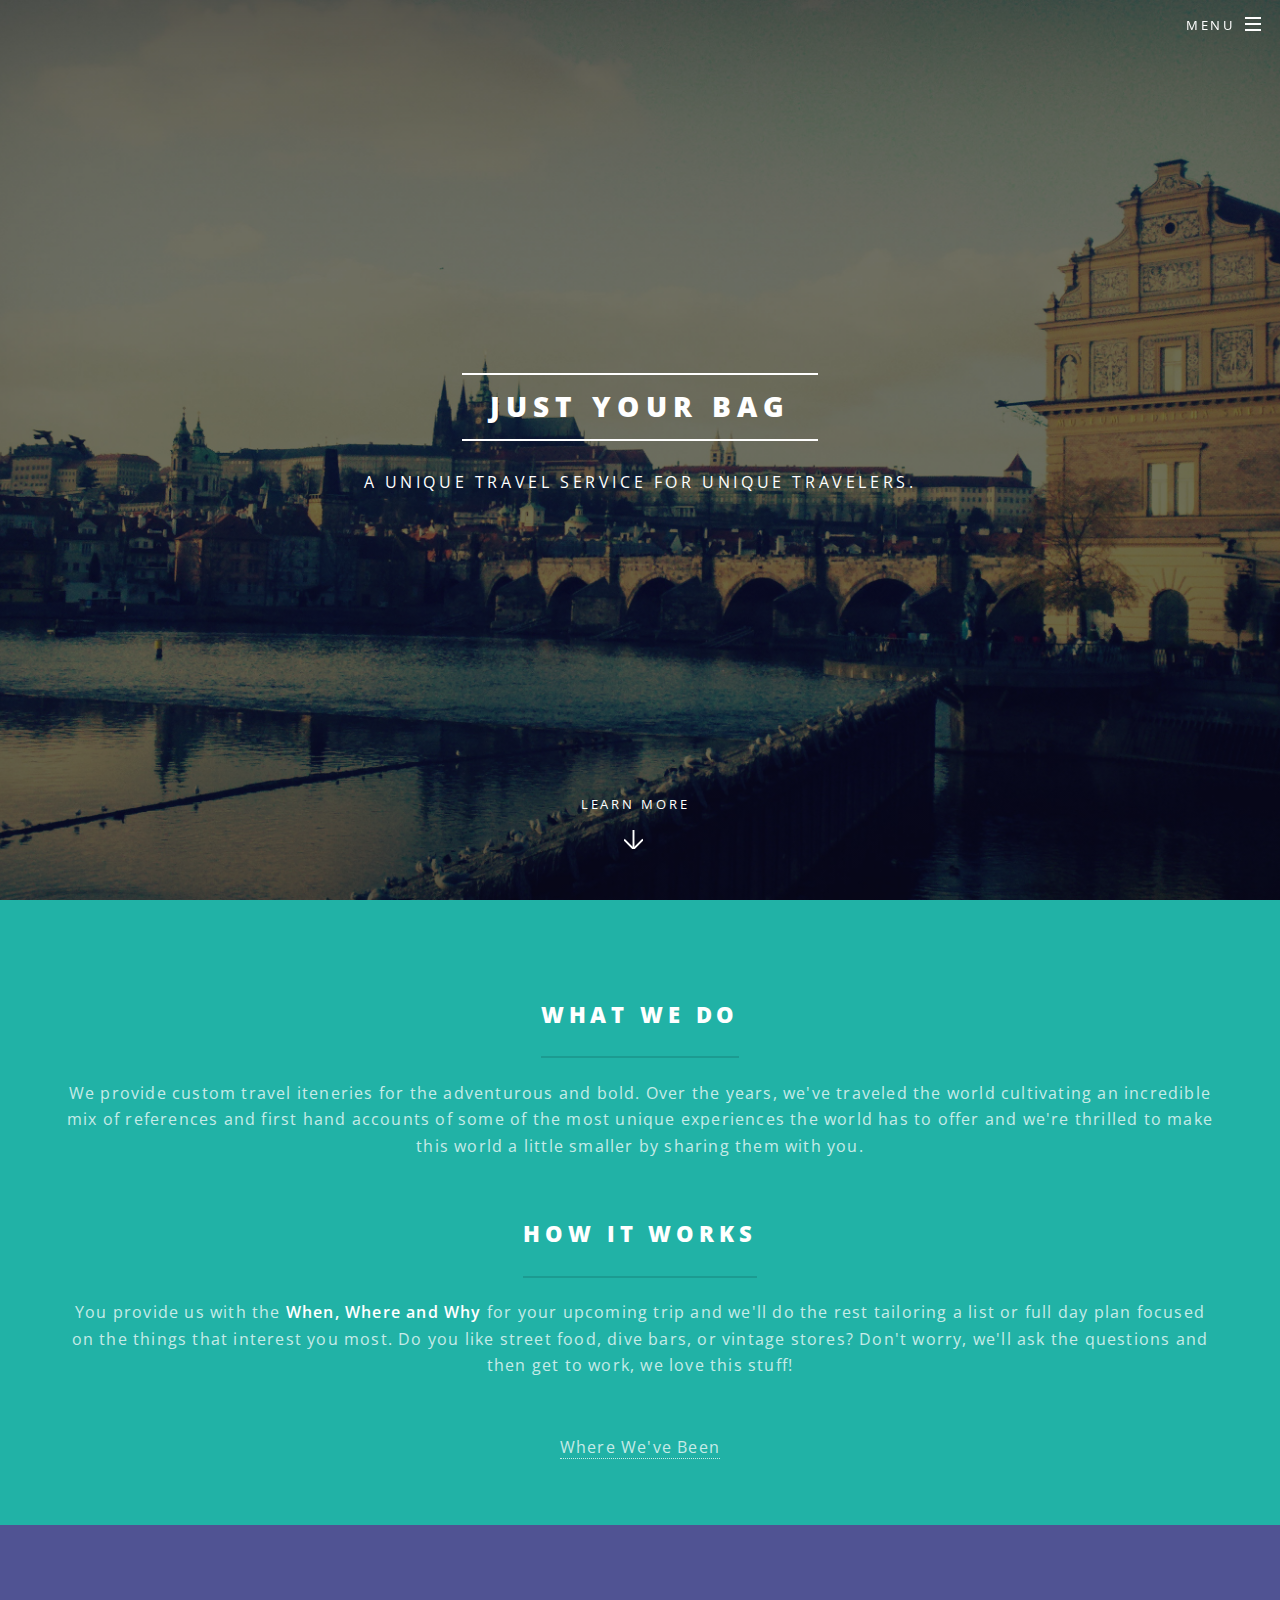
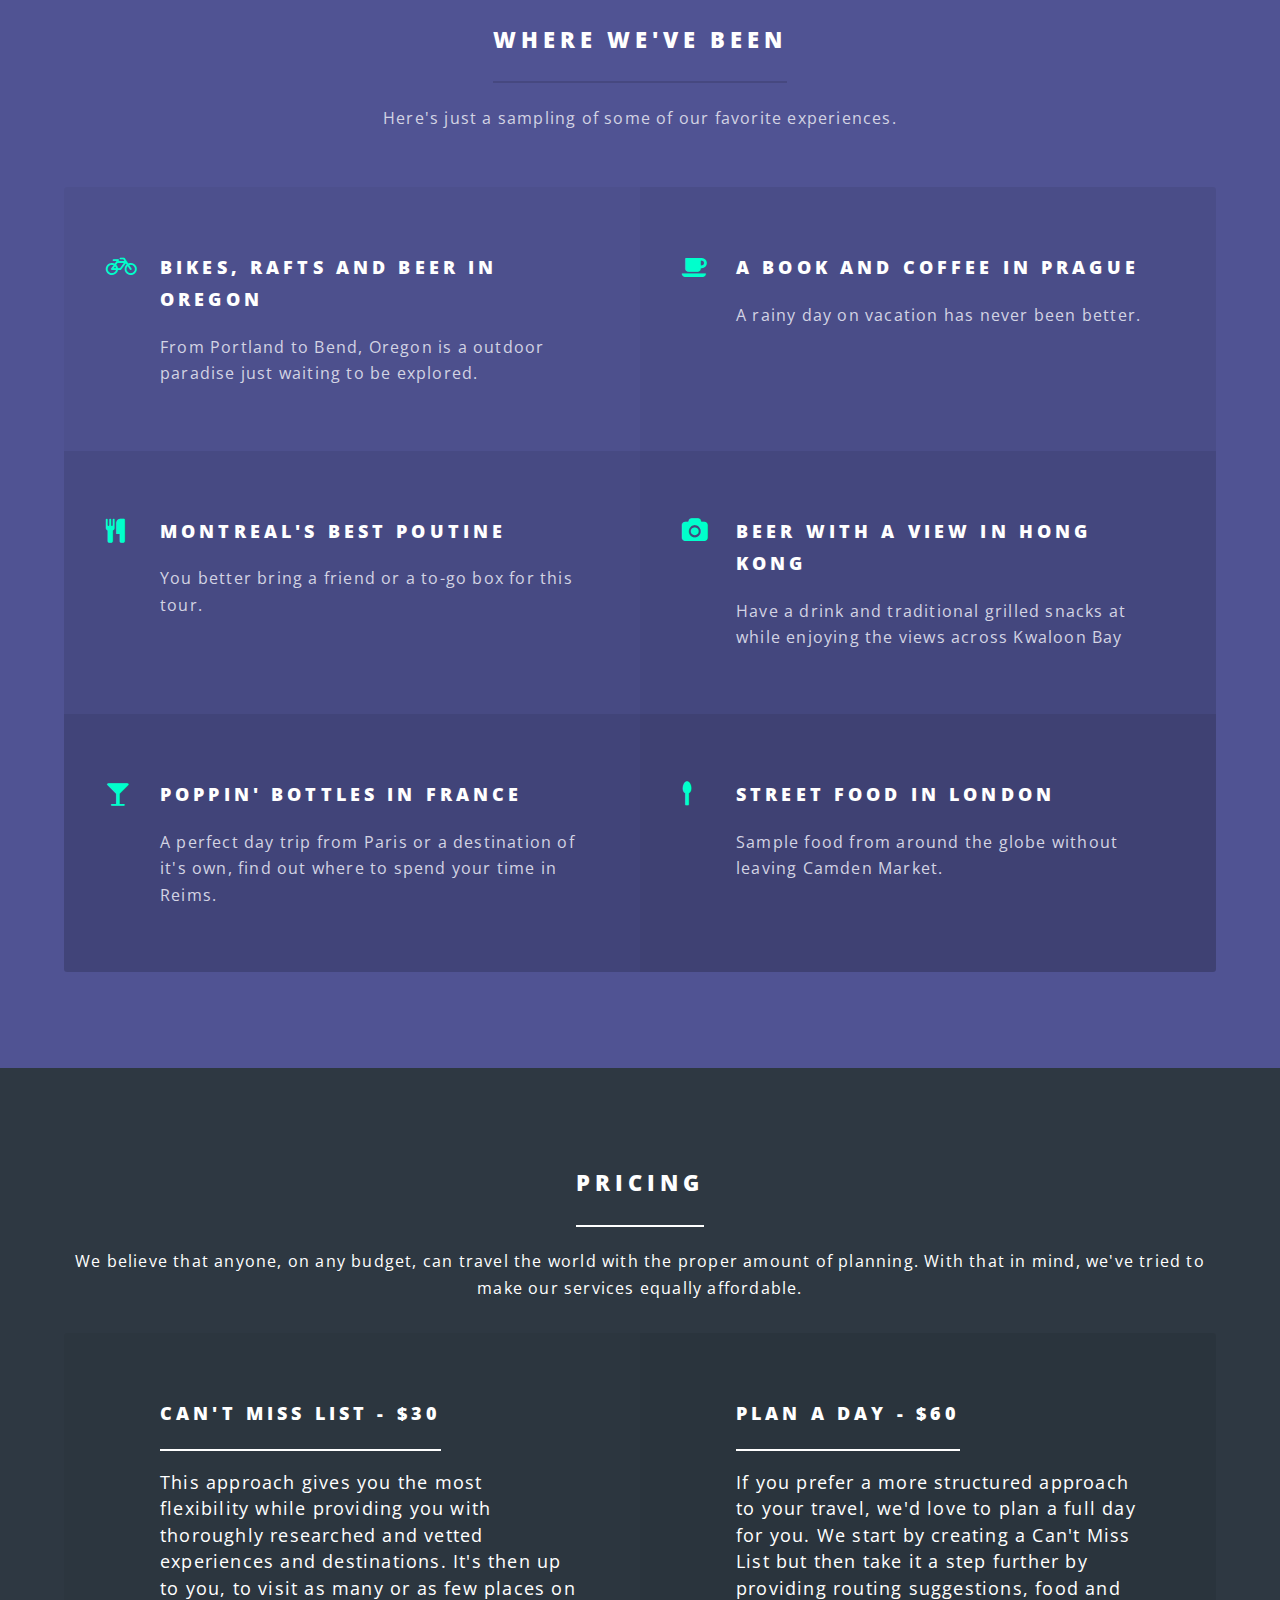
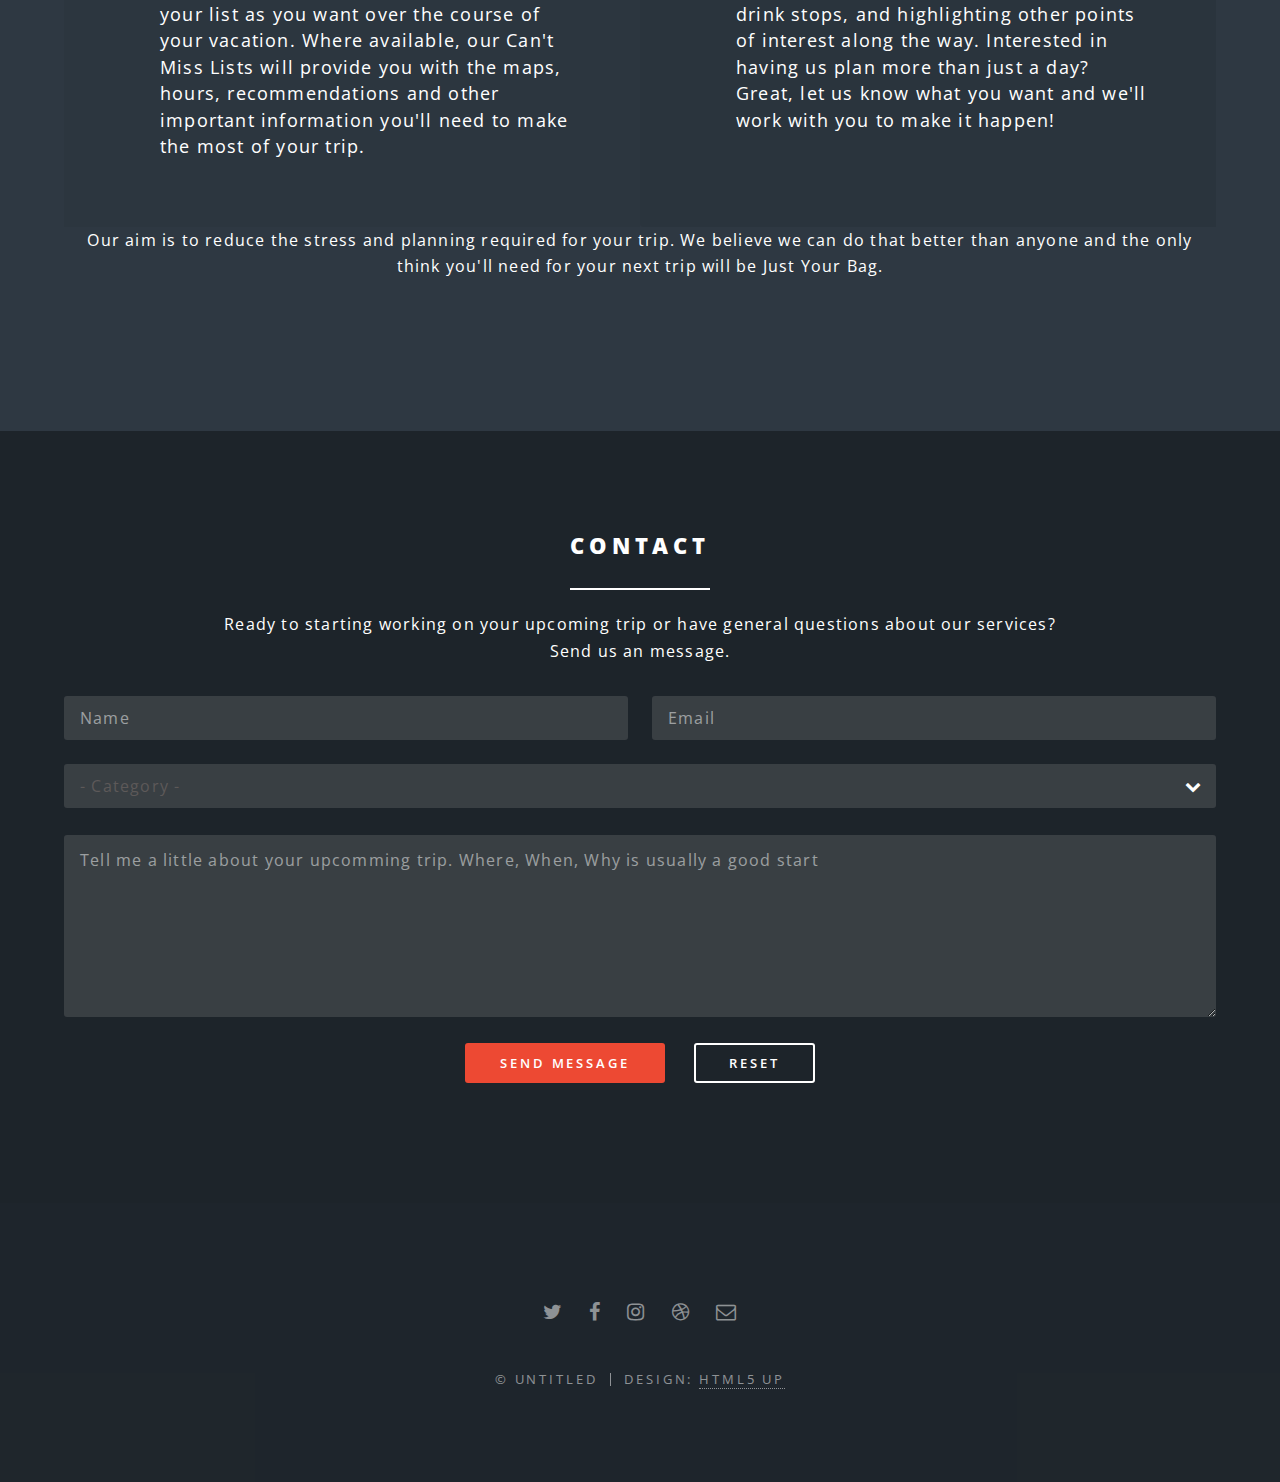
==== index.html @ 2dc112ca "eod commit unworking forms" ====
<!DOCTYPE HTML>
<!--
	Spectral by HTML5 UP
	html5up.net | @ajlkn
	Free for personal and commercial use under the CCA 3.0 license (html5up.net/license)
-->
<html>
	<head>
		<title>Just Your Bag</title>
		<meta charset="utf-8" />
		<meta name="viewport" content="width=device-width, initial-scale=1" />
		<!--[if lte IE 8]><script src="assets/js/ie/html5shiv.js"></script><![endif]-->
		<link rel="stylesheet" href="assets/css/main.css" />
		<!--[if lte IE 8]><link rel="stylesheet" href="assets/css/ie8.css" /><![endif]-->
		<!--[if lte IE 9]><link rel="stylesheet" href="assets/css/ie9.css" /><![endif]-->
	</head>
	<body class="landing">

		<!-- Page Wrapper -->
			<div id="page-wrapper">

				<!-- Header -->
					<header id="header" class="alt">
						<h1><a href="index.html">Just Your Bag</a></h1>
						<nav id="nav">
							<ul>
								<li class="special">
									<a href="#menu" class="menuToggle"><span>Menu</span></a>
									<div id="menu">
										<ul>
											<li><a href="index.html">Home</a></li>
											<li><a href="#one">What We Do</a></li>
											<li><a href="#two">Where We've Been</a></li>
											<li><a href="#contact">Contact</a></li>
											<li><a href="#faqs">Questions</a></li>

										</ul>
									</div>
								</li>
							</ul>
						</nav>
					</header>

				<!-- Banner -->
					<section id="banner">
						<div class="inner">
							<h2>Just Your Bag</h2>
							<p>A unique travel service for unique travelers.</p>
													
						</div>
						<a href="#one" class="more scrolly">Learn More</a>
					</section>

				<!-- One -->
					<section id="one" class="wrapper style1 special">
						<div class="inner">
							<header class="major">
								<h2>What We Do</h2>
								<p>We provide custom travel iteneries for the adventurous and bold. Over the years, we've traveled the world cultivating an incredible mix of references and first hand accounts of some of the most unique experiences the world has to offer and we're thrilled to make this world a little smaller by sharing them with you.</p>

							</header>
							<!-- <ul class="icons major">
								<li><span class="icon fa-compass major style1"><span class="label"></li>
								<li><span class="icon fa-map-o major style2"><span class="label"></li>
								<li><span class="icon fa-binoculars major style3"><span class="label"></li>
							</ul> -->
							<header class="major">
								<h2>How it Works</h2>
								<p>You provide us with the <b>When, Where and Why</b> for your upcoming trip and we'll do the rest tailoring a list or full day plan focused on the things that interest you most. Do you like street food, dive bars, or vintage stores? Don't worry, we'll ask the questions and then get to work, we love this stuff!
								</p>		
							</header>
						</div>
						<a href="#two" class="more scrolly">Where We've Been</a>
					</section>

				<!-- two -->
					<section id="two" class="wrapper style3 special">
						<div class="inner">
							<header class="major">
								<h2>Where We've Been</h2>
								<p>Here's just a sampling of some of our favorite experiences.</p>
							</header>
							<ul class="features">
								
								<li class="icon fa-bicycle">
									<h3>Bikes, Rafts and Beer in Oregon </h3>
									<p>From Portland to Bend, Oregon is a outdoor paradise just waiting to be explored. </p>
								</li>
								<li class="icon fa-coffee">
									<h3>A Book and Coffee in Prague</h3>
									<p>A rainy day on vacation has never been better. </p>
								</li>
								<li class="icon fa-cutlery">
									<h3>Montreal's Best Poutine</h3>
									<p>You better bring a friend or a to-go box for this tour.</p>
								</li>
								<li class="icon fa-camera">
									<h3>Beer with a View in Hong Kong</h3>
									<p>Have a drink and traditional grilled snacks at while enjoying the views across Kwaloon Bay  </p>
								</li>
								<li class="icon fa-glass">
									<h3>Poppin' Bottles in France</h3>
									<p>A perfect day trip from Paris or a destination of it's own, find out where to spend your time in Reims.</p>
								</li>
								<li class="icon fa-spoon">
									<h3>Street Food in London</h3>
									<p>Sample food from around the globe without leaving Camden Market.</p>
								</li>
								
								
							</ul>
						</div>
					</section>

				<!-- Three -->
					<section id="two" class="wrapper style4 special pricing">
						<div class="inner">
							<header class="major">
								<h2>Pricing</h2>
								<p>We believe that anyone, on any budget, can travel the world with the proper amount of planning. With that in mind, we've tried to make our services equally affordable.</p>

								<ul class="features">
								
								<li>
									<h3>Can't Miss List - $30 </h3>
									<p>This approach gives you the most flexibility while providing you with thoroughly researched and vetted experiences and destinations. It's then up to you, to visit as many or as few places on your list as you want over the course of your vacation. Where available, our Can't Miss Lists will provide you with the maps, hours, recommendations and other important information you'll need to make the most of your trip.</p>
								</li>
								<li>
									<h3>Plan a Day - $60 </h3>
									<p>If you prefer a more structured approach to your travel, we'd love to plan a full day for you. We start by creating a Can't Miss List but then take it a step further by providing routing suggestions, food and drink stops, and highlighting other points of interest along the way. Interested in having us plan more than just a day? Great, let us know what you want and we'll work with you to make it happen! </p>
								</li>

								<p>Our aim is to reduce the stress and planning required for your trip. We believe we can do that better than anyone and the only think you'll need for your next trip will be Just Your Bag. </p>

						</div>
					</section>

					<section id="contact" class="wrapper special">
						<div class="inner">
							<header class="major">
									<h2>Contact</h2>
									<p>Ready to starting working on your upcoming trip or have general questions about our services? 
										<br>
									Send us an message. </p>
									<form method="post" action="#">
										<div class="row uniform">
											<div class="6u 12u$(xsmall)">
												<input type="text" name="demo-name" id="demo-name" value="" placeholder="Name" required/>
											</div>
											<div class="6u$ 12u$(xsmall)">
												<input type="email" name="demo-email" id="demo-email" value="" placeholder="Email" required />
											</div>
											<div class="12u$">
												<div id="categories" class="select-wrapper">
													<select name="category" id="category" required>
														<option value="">- Category -</option>
														<option value="1">Can't Miss List</option>
														<option value="1">Full Day Plan</option>
														<option value="1">General Question</option>
														<option value="1">Other (please clarify in your message)</option>
													</select>
												</div>
											</div>
																					
											</div>
											<br>
											<div class="12u$">
												<textarea name="demo-message" id="demo-message" placeholder="Tell me a little about your upcomming trip. Where, When, Why is usually a good start" rows="6" required></textarea>
											</div>
											<br>
											<div class="12u$">
												<ul class="actions">
													<li><input type="submit" value="Send Message" class="special" /></li>
													<li><input type="reset" value="Reset" /></li>
												</ul>
											</div>
										</div>
									</form>
								</header>
							</div>	
					</section>				
					<footer id="footer">
						</div>
						<ul class="icons">
							<li><a href="#" class="icon fa-twitter"><span class="label">Twitter</span></a></li>
							<li><a href="#" class="icon fa-facebook"><span class="label">Facebook</span></a></li>
							<li><a href="#" class="icon fa-instagram"><span class="label">Instagram</span></a></li>
							<li><a href="#" class="icon fa-dribbble"><span class="label">Dribbble</span></a></li>
							<li><a href="#" class="icon fa-envelope-o"><span class="label">Email</span></a></li>
						</ul>
						<ul class="copyright">
							<li>&copy; Untitled</li><li>Design: <a href="http://html5up.net">HTML5 UP</a></li>
						</ul>
					</footer>

			</div>

		<!-- Scripts -->
			<script src="assets/js/jquery.min.js"></script>
			<script src="assets/js/jquery.scrollex.min.js"></script>
			<script src="assets/js/jquery.scrolly.min.js"></script>
			<script src="assets/js/skel.min.js"></script>
			<script src="assets/js/util.js"></script>
			<!--[if lte IE 8]><script src="assets/js/ie/respond.min.js"></script><![endif]-->
			<script src="assets/js/main.js"></script>

	</body>
</html>
---- assets/css/main.css ----
@import url(font-awesome.min.css);
@import url("http://fonts.googleapis.com/css?family=Open+Sans:400,400italic,600,600italic,800,800italic");

/*
	Spectral by HTML5 UP
	html5up.net | @ajlkn
	Free for personal and commercial use under the CCA 3.0 license (html5up.net/license)
*/

/* Reset */

	html, body, div, span, applet, object, iframe, h1, h2, h3, h4, h5, h6, p, blockquote, pre, a, abbr, acronym, address, big, cite, code, del, dfn, em, img, ins, kbd, q, s, samp, small, strike, strong, sub, sup, tt, var, b, u, i, center, dl, dt, dd, ol, ul, li, fieldset, form, label, legend, table, caption, tbody, tfoot, thead, tr, th, td, article, aside, canvas, details, embed, figure, figcaption, footer, header, hgroup, menu, nav, output, ruby, section, summary, time, mark, audio, video {
		margin: 0;
		padding: 0;
		border: 0;
		font-size: 100%;
		font: inherit;
		vertical-align: baseline;
	}

	article, aside, details, figcaption, figure, footer, header, hgroup, menu, nav, section {
		display: block;
	}

	body {
		line-height: 1;
	}

	ol, ul {
		list-style: none;
	}

	blockquote, q {
		quotes: none;
	}

	blockquote:before, blockquote:after, q:before, q:after {
		content: '';
		content: none;
	}

	table {
		border-collapse: collapse;
		border-spacing: 0;
	}

	body {
		-webkit-text-size-adjust: none;
	}

/* Box Model */

	*, *:before, *:after {
		-moz-box-sizing: border-box;
		-webkit-box-sizing: border-box;
		box-sizing: border-box;
	}

/* Grid */

	.row {
		border-bottom: solid 1px transparent;
		-moz-box-sizing: border-box;
		-webkit-box-sizing: border-box;
		box-sizing: border-box;
	}

	.row > * {
		float: left;
		-moz-box-sizing: border-box;
		-webkit-box-sizing: border-box;
		box-sizing: border-box;
	}

	.row:after, .row:before {
		content: '';
		display: block;
		clear: both;
		height: 0;
	}

	.row.uniform > * > :first-child {
		margin-top: 0;
	}

	.row.uniform > * > :last-child {
		margin-bottom: 0;
	}

	.row.\30 \25 > * {
		padding: 0 0 0 0em;
	}

	.row.\30 \25 {
		margin: 0 0 -1px 0em;
	}

	.row.uniform.\30 \25 > * {
		padding: 0em 0 0 0em;
	}

	.row.uniform.\30 \25 {
		margin: 0em 0 -1px 0em;
	}

	.row > * {
		padding: 0 0 0 1.5em;
	}

	.row {
		margin: 0 0 -1px -1.5em;
	}

	.row.uniform > * {
		padding: 1.5em 0 0 1.5em;
	}

	.row.uniform {
		margin: -1.5em 0 -1px -1.5em;
	}

	.row.\32 00\25 > * {
		padding: 0 0 0 3em;
	}

	.row.\32 00\25 {
		margin: 0 0 -1px -3em;
	}

	.row.uniform.\32 00\25 > * {
		padding: 3em 0 0 3em;
	}

	.row.uniform.\32 00\25 {
		margin: -3em 0 -1px -3em;
	}

	.row.\31 50\25 > * {
		padding: 0 0 0 2.25em;
	}

	.row.\31 50\25 {
		margin: 0 0 -1px -2.25em;
	}

	.row.uniform.\31 50\25 > * {
		padding: 2.25em 0 0 2.25em;
	}

	.row.uniform.\31 50\25 {
		margin: -2.25em 0 -1px -2.25em;
	}

	.row.\35 0\25 > * {
		padding: 0 0 0 0.75em;
	}

	.row.\35 0\25 {
		margin: 0 0 -1px -0.75em;
	}

	.row.uniform.\35 0\25 > * {
		padding: 0.75em 0 0 0.75em;
	}

	.row.uniform.\35 0\25 {
		margin: -0.75em 0 -1px -0.75em;
	}

	.row.\32 5\25 > * {
		padding: 0 0 0 0.375em;
	}

	.row.\32 5\25 {
		margin: 0 0 -1px -0.375em;
	}

	.row.uniform.\32 5\25 > * {
		padding: 0.375em 0 0 0.375em;
	}

	.row.uniform.\32 5\25 {
		margin: -0.375em 0 -1px -0.375em;
	}

	.\31 2u, .\31 2u\24 {
		width: 100%;
		clear: none;
		margin-left: 0;
	}

	.\31 1u, .\31 1u\24 {
		width: 91.6666666667%;
		clear: none;
		margin-left: 0;
	}

	.\31 0u, .\31 0u\24 {
		width: 83.3333333333%;
		clear: none;
		margin-left: 0;
	}

	.\39 u, .\39 u\24 {
		width: 75%;
		clear: none;
		margin-left: 0;
	}

	.\38 u, .\38 u\24 {
		width: 66.6666666667%;
		clear: none;
		margin-left: 0;
	}

	.\37 u, .\37 u\24 {
		width: 58.3333333333%;
		clear: none;
		margin-left: 0;
	}

	.\36 u, .\36 u\24 {
		width: 50%;
		clear: none;
		margin-left: 0;
	}

	.\35 u, .\35 u\24 {
		width: 41.6666666667%;
		clear: none;
		margin-left: 0;
	}

	.\34 u, .\34 u\24 {
		width: 33.3333333333%;
		clear: none;
		margin-left: 0;
	}

	.\33 u, .\33 u\24 {
		width: 25%;
		clear: none;
		margin-left: 0;
	}

	.\32 u, .\32 u\24 {
		width: 16.6666666667%;
		clear: none;
		margin-left: 0;
	}

	.\31 u, .\31 u\24 {
		width: 8.3333333333%;
		clear: none;
		margin-left: 0;
	}

	.\31 2u\24 + *,
	.\31 1u\24 + *,
	.\31 0u\24 + *,
	.\39 u\24 + *,
	.\38 u\24 + *,
	.\37 u\24 + *,
	.\36 u\24 + *,
	.\35 u\24 + *,
	.\34 u\24 + *,
	.\33 u\24 + *,
	.\32 u\24 + *,
	.\31 u\24 + * {
		clear: left;
	}

	.\-11u {
		margin-left: 91.66667%;
	}

	.\-10u {
		margin-left: 83.33333%;
	}

	.\-9u {
		margin-left: 75%;
	}

	.\-8u {
		margin-left: 66.66667%;
	}

	.\-7u {
		margin-left: 58.33333%;
	}

	.\-6u {
		margin-left: 50%;
	}

	.\-5u {
		margin-left: 41.66667%;
	}

	.\-4u {
		margin-left: 33.33333%;
	}

	.\-3u {
		margin-left: 25%;
	}

	.\-2u {
		margin-left: 16.66667%;
	}

	.\-1u {
		margin-left: 8.33333%;
	}

	@media screen and (max-width: 1680px) {

		.row > * {
			padding: 0 0 0 1.5em;
		}

		.row {
			margin: 0 0 -1px -1.5em;
		}

		.row.uniform > * {
			padding: 1.5em 0 0 1.5em;
		}

		.row.uniform {
			margin: -1.5em 0 -1px -1.5em;
		}

		.row.\32 00\25 > * {
			padding: 0 0 0 3em;
		}

		.row.\32 00\25 {
			margin: 0 0 -1px -3em;
		}

		.row.uniform.\32 00\25 > * {
			padding: 3em 0 0 3em;
		}

		.row.uniform.\32 00\25 {
			margin: -3em 0 -1px -3em;
		}

		.row.\31 50\25 > * {
			padding: 0 0 0 2.25em;
		}

		.row.\31 50\25 {
			margin: 0 0 -1px -2.25em;
		}

		.row.uniform.\31 50\25 > * {
			padding: 2.25em 0 0 2.25em;
		}

		.row.uniform.\31 50\25 {
			margin: -2.25em 0 -1px -2.25em;
		}

		.row.\35 0\25 > * {
			padding: 0 0 0 0.75em;
		}

		.row.\35 0\25 {
			margin: 0 0 -1px -0.75em;
		}

		.row.uniform.\35 0\25 > * {
			padding: 0.75em 0 0 0.75em;
		}

		.row.uniform.\35 0\25 {
			margin: -0.75em 0 -1px -0.75em;
		}

		.row.\32 5\25 > * {
			padding: 0 0 0 0.375em;
		}

		.row.\32 5\25 {
			margin: 0 0 -1px -0.375em;
		}

		.row.uniform.\32 5\25 > * {
			padding: 0.375em 0 0 0.375em;
		}

		.row.uniform.\32 5\25 {
			margin: -0.375em 0 -1px -0.375em;
		}

		.\31 2u\28xlarge\29, .\31 2u\24\28xlarge\29 {
			width: 100%;
			clear: none;
			margin-left: 0;
		}

		.\31 1u\28xlarge\29, .\31 1u\24\28xlarge\29 {
			width: 91.6666666667%;
			clear: none;
			margin-left: 0;
		}

		.\31 0u\28xlarge\29, .\31 0u\24\28xlarge\29 {
			width: 83.3333333333%;
			clear: none;
			margin-left: 0;
		}

		.\39 u\28xlarge\29, .\39 u\24\28xlarge\29 {
			width: 75%;
			clear: none;
			margin-left: 0;
		}

		.\38 u\28xlarge\29, .\38 u\24\28xlarge\29 {
			width: 66.6666666667%;
			clear: none;
			margin-left: 0;
		}

		.\37 u\28xlarge\29, .\37 u\24\28xlarge\29 {
			width: 58.3333333333%;
			clear: none;
			margin-left: 0;
		}

		.\36 u\28xlarge\29, .\36 u\24\28xlarge\29 {
			width: 50%;
			clear: none;
			margin-left: 0;
		}

		.\35 u\28xlarge\29, .\35 u\24\28xlarge\29 {
			width: 41.6666666667%;
			clear: none;
			margin-left: 0;
		}

		.\34 u\28xlarge\29, .\34 u\24\28xlarge\29 {
			width: 33.3333333333%;
			clear: none;
			margin-left: 0;
		}

		.\33 u\28xlarge\29, .\33 u\24\28xlarge\29 {
			width: 25%;
			clear: none;
			margin-left: 0;
		}

		.\32 u\28xlarge\29, .\32 u\24\28xlarge\29 {
			width: 16.6666666667%;
			clear: none;
			margin-left: 0;
		}

		.\31 u\28xlarge\29, .\31 u\24\28xlarge\29 {
			width: 8.3333333333%;
			clear: none;
			margin-left: 0;
		}

		.\31 2u\24\28xlarge\29 + *,
		.\31 1u\24\28xlarge\29 + *,
		.\31 0u\24\28xlarge\29 + *,
		.\39 u\24\28xlarge\29 + *,
		.\38 u\24\28xlarge\29 + *,
		.\37 u\24\28xlarge\29 + *,
		.\36 u\24\28xlarge\29 + *,
		.\35 u\24\28xlarge\29 + *,
		.\34 u\24\28xlarge\29 + *,
		.\33 u\24\28xlarge\29 + *,
		.\32 u\24\28xlarge\29 + *,
		.\31 u\24\28xlarge\29 + * {
			clear: left;
		}

		.\-11u\28xlarge\29 {
			margin-left: 91.66667%;
		}

		.\-10u\28xlarge\29 {
			margin-left: 83.33333%;
		}

		.\-9u\28xlarge\29 {
			margin-left: 75%;
		}

		.\-8u\28xlarge\29 {
			margin-left: 66.66667%;
		}

		.\-7u\28xlarge\29 {
			margin-left: 58.33333%;
		}

		.\-6u\28xlarge\29 {
			margin-left: 50%;
		}

		.\-5u\28xlarge\29 {
			margin-left: 41.66667%;
		}

		.\-4u\28xlarge\29 {
			margin-left: 33.33333%;
		}

		.\-3u\28xlarge\29 {
			margin-left: 25%;
		}

		.\-2u\28xlarge\29 {
			margin-left: 16.66667%;
		}

		.\-1u\28xlarge\29 {
			margin-left: 8.33333%;
		}

	}

	@media screen and (max-width: 1280px) {

		.row > * {
			padding: 0 0 0 1.5em;
		}

		.row {
			margin: 0 0 -1px -1.5em;
		}

		.row.uniform > * {
			padding: 1.5em 0 0 1.5em;
		}

		.row.uniform {
			margin: -1.5em 0 -1px -1.5em;
		}

		.row.\32 00\25 > * {
			padding: 0 0 0 3em;
		}

		.row.\32 00\25 {
			margin: 0 0 -1px -3em;
		}

		.row.uniform.\32 00\25 > * {
			padding: 3em 0 0 3em;
		}

		.row.uniform.\32 00\25 {
			margin: -3em 0 -1px -3em;
		}

		.row.\31 50\25 > * {
			padding: 0 0 0 2.25em;
		}

		.row.\31 50\25 {
			margin: 0 0 -1px -2.25em;
		}

		.row.uniform.\31 50\25 > * {
			padding: 2.25em 0 0 2.25em;
		}

		.row.uniform.\31 50\25 {
			margin: -2.25em 0 -1px -2.25em;
		}

		.row.\35 0\25 > * {
			padding: 0 0 0 0.75em;
		}

		.row.\35 0\25 {
			margin: 0 0 -1px -0.75em;
		}

		.row.uniform.\35 0\25 > * {
			padding: 0.75em 0 0 0.75em;
		}

		.row.uniform.\35 0\25 {
			margin: -0.75em 0 -1px -0.75em;
		}

		.row.\32 5\25 > * {
			padding: 0 0 0 0.375em;
		}

		.row.\32 5\25 {
			margin: 0 0 -1px -0.375em;
		}

		.row.uniform.\32 5\25 > * {
			padding: 0.375em 0 0 0.375em;
		}

		.row.uniform.\32 5\25 {
			margin: -0.375em 0 -1px -0.375em;
		}

		.\31 2u\28large\29, .\31 2u\24\28large\29 {
			width: 100%;
			clear: none;
			margin-left: 0;
		}

		.\31 1u\28large\29, .\31 1u\24\28large\29 {
			width: 91.6666666667%;
			clear: none;
			margin-left: 0;
		}

		.\31 0u\28large\29, .\31 0u\24\28large\29 {
			width: 83.3333333333%;
			clear: none;
			margin-left: 0;
		}

		.\39 u\28large\29, .\39 u\24\28large\29 {
			width: 75%;
			clear: none;
			margin-left: 0;
		}

		.\38 u\28large\29, .\38 u\24\28large\29 {
			width: 66.6666666667%;
			clear: none;
			margin-left: 0;
		}

		.\37 u\28large\29, .\37 u\24\28large\29 {
			width: 58.3333333333%;
			clear: none;
			margin-left: 0;
		}

		.\36 u\28large\29, .\36 u\24\28large\29 {
			width: 50%;
			clear: none;
			margin-left: 0;
		}

		.\35 u\28large\29, .\35 u\24\28large\29 {
			width: 41.6666666667%;
			clear: none;
			margin-left: 0;
		}

		.\34 u\28large\29, .\34 u\24\28large\29 {
			width: 33.3333333333%;
			clear: none;
			margin-left: 0;
		}

		.\33 u\28large\29, .\33 u\24\28large\29 {
			width: 25%;
			clear: none;
			margin-left: 0;
		}

		.\32 u\28large\29, .\32 u\24\28large\29 {
			width: 16.6666666667%;
			clear: none;
			margin-left: 0;
		}

		.\31 u\28large\29, .\31 u\24\28large\29 {
			width: 8.3333333333%;
			clear: none;
			margin-left: 0;
		}

		.\31 2u\24\28large\29 + *,
		.\31 1u\24\28large\29 + *,
		.\31 0u\24\28large\29 + *,
		.\39 u\24\28large\29 + *,
		.\38 u\24\28large\29 + *,
		.\37 u\24\28large\29 + *,
		.\36 u\24\28large\29 + *,
		.\35 u\24\28large\29 + *,
		.\34 u\24\28large\29 + *,
		.\33 u\24\28large\29 + *,
		.\32 u\24\28large\29 + *,
		.\31 u\24\28large\29 + * {
			clear: left;
		}

		.\-11u\28large\29 {
			margin-left: 91.66667%;
		}

		.\-10u\28large\29 {
			margin-left: 83.33333%;
		}

		.\-9u\28large\29 {
			margin-left: 75%;
		}

		.\-8u\28large\29 {
			margin-left: 66.66667%;
		}

		.\-7u\28large\29 {
			margin-left: 58.33333%;
		}

		.\-6u\28large\29 {
			margin-left: 50%;
		}

		.\-5u\28large\29 {
			margin-left: 41.66667%;
		}

		.\-4u\28large\29 {
			margin-left: 33.33333%;
		}

		.\-3u\28large\29 {
			margin-left: 25%;
		}

		.\-2u\28large\29 {
			margin-left: 16.66667%;
		}

		.\-1u\28large\29 {
			margin-left: 8.33333%;
		}

	}

	@media screen and (max-width: 980px) {

		.row > * {
			padding: 0 0 0 1.5em;
		}

		.row {
			margin: 0 0 -1px -1.5em;
		}

		.row.uniform > * {
			padding: 1.5em 0 0 1.5em;
		}

		.row.uniform {
			margin: -1.5em 0 -1px -1.5em;
		}

		.row.\32 00\25 > * {
			padding: 0 0 0 3em;
		}

		.row.\32 00\25 {
			margin: 0 0 -1px -3em;
		}

		.row.uniform.\32 00\25 > * {
			padding: 3em 0 0 3em;
		}

		.row.uniform.\32 00\25 {
			margin: -3em 0 -1px -3em;
		}

		.row.\31 50\25 > * {
			padding: 0 0 0 2.25em;
		}

		.row.\31 50\25 {
			margin: 0 0 -1px -2.25em;
		}

		.row.uniform.\31 50\25 > * {
			padding: 2.25em 0 0 2.25em;
		}

		.row.uniform.\31 50\25 {
			margin: -2.25em 0 -1px -2.25em;
		}

		.row.\35 0\25 > * {
			padding: 0 0 0 0.75em;
		}

		.row.\35 0\25 {
			margin: 0 0 -1px -0.75em;
		}

		.row.uniform.\35 0\25 > * {
			padding: 0.75em 0 0 0.75em;
		}

		.row.uniform.\35 0\25 {
			margin: -0.75em 0 -1px -0.75em;
		}

		.row.\32 5\25 > * {
			padding: 0 0 0 0.375em;
		}

		.row.\32 5\25 {
			margin: 0 0 -1px -0.375em;
		}

		.row.uniform.\32 5\25 > * {
			padding: 0.375em 0 0 0.375em;
		}

		.row.uniform.\32 5\25 {
			margin: -0.375em 0 -1px -0.375em;
		}

		.\31 2u\28medium\29, .\31 2u\24\28medium\29 {
			width: 100%;
			clear: none;
			margin-left: 0;
		}

		.\31 1u\28medium\29, .\31 1u\24\28medium\29 {
			width: 91.6666666667%;
			clear: none;
			margin-left: 0;
		}

		.\31 0u\28medium\29, .\31 0u\24\28medium\29 {
			width: 83.3333333333%;
			clear: none;
			margin-left: 0;
		}

		.\39 u\28medium\29, .\39 u\24\28medium\29 {
			width: 75%;
			clear: none;
			margin-left: 0;
		}

		.\38 u\28medium\29, .\38 u\24\28medium\29 {
			width: 66.6666666667%;
			clear: none;
			margin-left: 0;
		}

		.\37 u\28medium\29, .\37 u\24\28medium\29 {
			width: 58.3333333333%;
			clear: none;
			margin-left: 0;
		}

		.\36 u\28medium\29, .\36 u\24\28medium\29 {
			width: 50%;
			clear: none;
			margin-left: 0;
		}

		.\35 u\28medium\29, .\35 u\24\28medium\29 {
			width: 41.6666666667%;
			clear: none;
			margin-left: 0;
		}

		.\34 u\28medium\29, .\34 u\24\28medium\29 {
			width: 33.3333333333%;
			clear: none;
			margin-left: 0;
		}

		.\33 u\28medium\29, .\33 u\24\28medium\29 {
			width: 25%;
			clear: none;
			margin-left: 0;
		}

		.\32 u\28medium\29, .\32 u\24\28medium\29 {
			width: 16.6666666667%;
			clear: none;
			margin-left: 0;
		}

		.\31 u\28medium\29, .\31 u\24\28medium\29 {
			width: 8.3333333333%;
			clear: none;
			margin-left: 0;
		}

		.\31 2u\24\28medium\29 + *,
		.\31 1u\24\28medium\29 + *,
		.\31 0u\24\28medium\29 + *,
		.\39 u\24\28medium\29 + *,
		.\38 u\24\28medium\29 + *,
		.\37 u\24\28medium\29 + *,
		.\36 u\24\28medium\29 + *,
		.\35 u\24\28medium\29 + *,
		.\34 u\24\28medium\29 + *,
		.\33 u\24\28medium\29 + *,
		.\32 u\24\28medium\29 + *,
		.\31 u\24\28medium\29 + * {
			clear: left;
		}

		.\-11u\28medium\29 {
			margin-left: 91.66667%;
		}

		.\-10u\28medium\29 {
			margin-left: 83.33333%;
		}

		.\-9u\28medium\29 {
			margin-left: 75%;
		}

		.\-8u\28medium\29 {
			margin-left: 66.66667%;
		}

		.\-7u\28medium\29 {
			margin-left: 58.33333%;
		}

		.\-6u\28medium\29 {
			margin-left: 50%;
		}

		.\-5u\28medium\29 {
			margin-left: 41.66667%;
		}

		.\-4u\28medium\29 {
			margin-left: 33.33333%;
		}

		.\-3u\28medium\29 {
			margin-left: 25%;
		}

		.\-2u\28medium\29 {
			margin-left: 16.66667%;
		}

		.\-1u\28medium\29 {
			margin-left: 8.33333%;
		}

	}

	@media screen and (max-width: 736px) {

		.row > * {
			padding: 0 0 0 1.5em;
		}

		.row {
			margin: 0 0 -1px -1.5em;
		}

		.row.uniform > * {
			padding: 1.5em 0 0 1.5em;
		}

		.row.uniform {
			margin: -1.5em 0 -1px -1.5em;
		}

		.row.\32 00\25 > * {
			padding: 0 0 0 3em;
		}

		.row.\32 00\25 {
			margin: 0 0 -1px -3em;
		}

		.row.uniform.\32 00\25 > * {
			padding: 3em 0 0 3em;
		}

		.row.uniform.\32 00\25 {
			margin: -3em 0 -1px -3em;
		}

		.row.\31 50\25 > * {
			padding: 0 0 0 2.25em;
		}

		.row.\31 50\25 {
			margin: 0 0 -1px -2.25em;
		}

		.row.uniform.\31 50\25 > * {
			padding: 2.25em 0 0 2.25em;
		}

		.row.uniform.\31 50\25 {
			margin: -2.25em 0 -1px -2.25em;
		}

		.row.\35 0\25 > * {
			padding: 0 0 0 0.75em;
		}

		.row.\35 0\25 {
			margin: 0 0 -1px -0.75em;
		}

		.row.uniform.\35 0\25 > * {
			padding: 0.75em 0 0 0.75em;
		}

		.row.uniform.\35 0\25 {
			margin: -0.75em 0 -1px -0.75em;
		}

		.row.\32 5\25 > * {
			padding: 0 0 0 0.375em;
		}

		.row.\32 5\25 {
			margin: 0 0 -1px -0.375em;
		}

		.row.uniform.\32 5\25 > * {
			padding: 0.375em 0 0 0.375em;
		}

		.row.uniform.\32 5\25 {
			margin: -0.375em 0 -1px -0.375em;
		}

		.\31 2u\28small\29, .\31 2u\24\28small\29 {
			width: 100%;
			clear: none;
			margin-left: 0;
		}

		.\31 1u\28small\29, .\31 1u\24\28small\29 {
			width: 91.6666666667%;
			clear: none;
			margin-left: 0;
		}

		.\31 0u\28small\29, .\31 0u\24\28small\29 {
			width: 83.3333333333%;
			clear: none;
			margin-left: 0;
		}

		.\39 u\28small\29, .\39 u\24\28small\29 {
			width: 75%;
			clear: none;
			margin-left: 0;
		}

		.\38 u\28small\29, .\38 u\24\28small\29 {
			width: 66.6666666667%;
			clear: none;
			margin-left: 0;
		}

		.\37 u\28small\29, .\37 u\24\28small\29 {
			width: 58.3333333333%;
			clear: none;
			margin-left: 0;
		}

		.\36 u\28small\29, .\36 u\24\28small\29 {
			width: 50%;
			clear: none;
			margin-left: 0;
		}

		.\35 u\28small\29, .\35 u\24\28small\29 {
			width: 41.6666666667%;
			clear: none;
			margin-left: 0;
		}

		.\34 u\28small\29, .\34 u\24\28small\29 {
			width: 33.3333333333%;
			clear: none;
			margin-left: 0;
		}

		.\33 u\28small\29, .\33 u\24\28small\29 {
			width: 25%;
			clear: none;
			margin-left: 0;
		}

		.\32 u\28small\29, .\32 u\24\28small\29 {
			width: 16.6666666667%;
			clear: none;
			margin-left: 0;
		}

		.\31 u\28small\29, .\31 u\24\28small\29 {
			width: 8.3333333333%;
			clear: none;
			margin-left: 0;
		}

		.\31 2u\24\28small\29 + *,
		.\31 1u\24\28small\29 + *,
		.\31 0u\24\28small\29 + *,
		.\39 u\24\28small\29 + *,
		.\38 u\24\28small\29 + *,
		.\37 u\24\28small\29 + *,
		.\36 u\24\28small\29 + *,
		.\35 u\24\28small\29 + *,
		.\34 u\24\28small\29 + *,
		.\33 u\24\28small\29 + *,
		.\32 u\24\28small\29 + *,
		.\31 u\24\28small\29 + * {
			clear: left;
		}

		.\-11u\28small\29 {
			margin-left: 91.66667%;
		}

		.\-10u\28small\29 {
			margin-left: 83.33333%;
		}

		.\-9u\28small\29 {
			margin-left: 75%;
		}

		.\-8u\28small\29 {
			margin-left: 66.66667%;
		}

		.\-7u\28small\29 {
			margin-left: 58.33333%;
		}

		.\-6u\28small\29 {
			margin-left: 50%;
		}

		.\-5u\28small\29 {
			margin-left: 41.66667%;
		}

		.\-4u\28small\29 {
			margin-left: 33.33333%;
		}

		.\-3u\28small\29 {
			margin-left: 25%;
		}

		.\-2u\28small\29 {
			margin-left: 16.66667%;
		}

		.\-1u\28small\29 {
			margin-left: 8.33333%;
		}

	}

	@media screen and (max-width: 480px) {

		.row > * {
			padding: 0 0 0 1.5em;
		}

		.row {
			margin: 0 0 -1px -1.5em;
		}

		.row.uniform > * {
			padding: 1.5em 0 0 1.5em;
		}

		.row.uniform {
			margin: -1.5em 0 -1px -1.5em;
		}

		.row.\32 00\25 > * {
			padding: 0 0 0 3em;
		}

		.row.\32 00\25 {
			margin: 0 0 -1px -3em;
		}

		.row.uniform.\32 00\25 > * {
			padding: 3em 0 0 3em;
		}

		.row.uniform.\32 00\25 {
			margin: -3em 0 -1px -3em;
		}

		.row.\31 50\25 > * {
			padding: 0 0 0 2.25em;
		}

		.row.\31 50\25 {
			margin: 0 0 -1px -2.25em;
		}

		.row.uniform.\31 50\25 > * {
			padding: 2.25em 0 0 2.25em;
		}

		.row.uniform.\31 50\25 {
			margin: -2.25em 0 -1px -2.25em;
		}

		.row.\35 0\25 > * {
			padding: 0 0 0 0.75em;
		}

		.row.\35 0\25 {
			margin: 0 0 -1px -0.75em;
		}

		.row.uniform.\35 0\25 > * {
			padding: 0.75em 0 0 0.75em;
		}

		.row.uniform.\35 0\25 {
			margin: -0.75em 0 -1px -0.75em;
		}

		.row.\32 5\25 > * {
			padding: 0 0 0 0.375em;
		}

		.row.\32 5\25 {
			margin: 0 0 -1px -0.375em;
		}

		.row.uniform.\32 5\25 > * {
			padding: 0.375em 0 0 0.375em;
		}

		.row.uniform.\32 5\25 {
			margin: -0.375em 0 -1px -0.375em;
		}

		.\31 2u\28xsmall\29, .\31 2u\24\28xsmall\29 {
			width: 100%;
			clear: none;
			margin-left: 0;
		}

		.\31 1u\28xsmall\29, .\31 1u\24\28xsmall\29 {
			width: 91.6666666667%;
			clear: none;
			margin-left: 0;
		}

		.\31 0u\28xsmall\29, .\31 0u\24\28xsmall\29 {
			width: 83.3333333333%;
			clear: none;
			margin-left: 0;
		}

		.\39 u\28xsmall\29, .\39 u\24\28xsmall\29 {
			width: 75%;
			clear: none;
			margin-left: 0;
		}

		.\38 u\28xsmall\29, .\38 u\24\28xsmall\29 {
			width: 66.6666666667%;
			clear: none;
			margin-left: 0;
		}

		.\37 u\28xsmall\29, .\37 u\24\28xsmall\29 {
			width: 58.3333333333%;
			clear: none;
			margin-left: 0;
		}

		.\36 u\28xsmall\29, .\36 u\24\28xsmall\29 {
			width: 50%;
			clear: none;
			margin-left: 0;
		}

		.\35 u\28xsmall\29, .\35 u\24\28xsmall\29 {
			width: 41.6666666667%;
			clear: none;
			margin-left: 0;
		}

		.\34 u\28xsmall\29, .\34 u\24\28xsmall\29 {
			width: 33.3333333333%;
			clear: none;
			margin-left: 0;
		}

		.\33 u\28xsmall\29, .\33 u\24\28xsmall\29 {
			width: 25%;
			clear: none;
			margin-left: 0;
		}

		.\32 u\28xsmall\29, .\32 u\24\28xsmall\29 {
			width: 16.6666666667%;
			clear: none;
			margin-left: 0;
		}

		.\31 u\28xsmall\29, .\31 u\24\28xsmall\29 {
			width: 8.3333333333%;
			clear: none;
			margin-left: 0;
		}

		.\31 2u\24\28xsmall\29 + *,
		.\31 1u\24\28xsmall\29 + *,
		.\31 0u\24\28xsmall\29 + *,
		.\39 u\24\28xsmall\29 + *,
		.\38 u\24\28xsmall\29 + *,
		.\37 u\24\28xsmall\29 + *,
		.\36 u\24\28xsmall\29 + *,
		.\35 u\24\28xsmall\29 + *,
		.\34 u\24\28xsmall\29 + *,
		.\33 u\24\28xsmall\29 + *,
		.\32 u\24\28xsmall\29 + *,
		.\31 u\24\28xsmall\29 + * {
			clear: left;
		}

		.\-11u\28xsmall\29 {
			margin-left: 91.66667%;
		}

		.\-10u\28xsmall\29 {
			margin-left: 83.33333%;
		}

		.\-9u\28xsmall\29 {
			margin-left: 75%;
		}

		.\-8u\28xsmall\29 {
			margin-left: 66.66667%;
		}

		.\-7u\28xsmall\29 {
			margin-left: 58.33333%;
		}

		.\-6u\28xsmall\29 {
			margin-left: 50%;
		}

		.\-5u\28xsmall\29 {
			margin-left: 41.66667%;
		}

		.\-4u\28xsmall\29 {
			margin-left: 33.33333%;
		}

		.\-3u\28xsmall\29 {
			margin-left: 25%;
		}

		.\-2u\28xsmall\29 {
			margin-left: 16.66667%;
		}

		.\-1u\28xsmall\29 {
			margin-left: 8.33333%;
		}

	}

/* Basic */

	@-ms-viewport {
		width: device-width;
	}

	body {
		background: #2e3842;
	}

		body.is-loading *, body.is-loading *:before, body.is-loading *:after {
			-moz-animation: none !important;
			-webkit-animation: none !important;
			-ms-animation: none !important;
			animation: none !important;
			-moz-transition: none !important;
			-webkit-transition: none !important;
			-ms-transition: none !important;
			transition: none !important;
		}

	body, input, select, textarea {
		color: #fff;
		font-family: "Open Sans", Helvetica, sans-serif;
		font-size: 15pt;
		font-weight: 400;
		letter-spacing: 0.075em;
		line-height: 1.65em;
	}

		@media screen and (max-width: 1680px) {

			body, input, select, textarea {
				font-size: 13pt;
			}

		}

		@media screen and (max-width: 1280px) {

			body, input, select, textarea {
				font-size: 12pt;
			}

		}

		@media screen and (max-width: 736px) {

			body, input, select, textarea {
				font-size: 11pt;
				letter-spacing: 0.0375em;
			}

		}

	a {
		-moz-transition: color 0.2s ease, border-bottom-color 0.2s ease;
		-webkit-transition: color 0.2s ease, border-bottom-color 0.2s ease;
		-ms-transition: color 0.2s ease, border-bottom-color 0.2s ease;
		transition: color 0.2s ease, border-bottom-color 0.2s ease;
		border-bottom: dotted 1px;
		color: inherit;
		text-decoration: none;
	}

		a:hover {
			border-bottom-color: transparent;
		}

	strong, b {
		color: #fff;
		font-weight: 600;
	}

	em, i {
		font-style: italic;
	}

	p {
		margin: 0 0 2em 0;
	}

	h1, h2, h3, h4, h5, h6 {
		color: #fff;
		font-weight: 800;
		letter-spacing: 0.225em;
		line-height: 1em;
		margin: 0 0 1em 0;
		text-transform: uppercase;
	}

		h1 a, h2 a, h3 a, h4 a, h5 a, h6 a {
			color: inherit;
			text-decoration: none;
		}

	h2 {
		font-size: 1.35em;
		line-height: 1.75em;
	}

		@media screen and (max-width: 736px) {

			h2 {
				font-size: 1.1em;
				line-height: 1.65em;
			}

		}

	h3 {
		font-size: 1.15em;
		line-height: 1.75em;
	}

		@media screen and (max-width: 736px) {

			h3 {
				font-size: 1em;
				line-height: 1.65em;
			}

		}

	h4 {
		font-size: 1em;
		line-height: 1.5em;
	}

	h5 {
		font-size: 0.8em;
		line-height: 1.5em;
	}

	h6 {
		font-size: 0.7em;
		line-height: 1.5em;
	}

	sub {
		font-size: 0.8em;
		position: relative;
		top: 0.5em;
	}

	sup {
		font-size: 0.8em;
		position: relative;
		top: -0.5em;
	}

	hr {
		border: 0;
		border-bottom: solid 2px #fff;
		margin: 3em 0;
	}

		hr.major {
			margin: 4.5em 0;
		}

	blockquote {
		border-left: solid 4px #fff;
		font-style: italic;
		margin: 0 0 2em 0;
		padding: 0.5em 0 0.5em 2em;
	}

	code {
		background: rgba(144, 144, 144, 0.25);
		border-radius: 3px;
		font-family: "Courier New", monospace;
		font-size: 0.9em;
		letter-spacing: 0;
		margin: 0 0.25em;
		padding: 0.25em 0.65em;
	}

	pre {
		-webkit-overflow-scrolling: touch;
		font-family: "Courier New", monospace;
		font-size: 0.9em;
		margin: 0 0 2em 0;
	}

		pre code {
			display: block;
			line-height: 1.75em;
			padding: 1em 1.5em;
			overflow-x: auto;
		}

	.align-left {
		text-align: left;
	}

	.align-center {
		text-align: center;
	}

	.align-right {
		text-align: right;
	}

/* Section/Article */

	section.special, article.special {
		text-align: center;
	}

	header p {
		color: rgba(255, 255, 255, 0.5);
		position: relative;
		top: -0.25em;
	}

	header h3 + p {
		font-size: 1.1em;
	}

	header h4 + p,
	header h5 + p,
	header h6 + p {
		font-size: 0.9em;
	}

	header.major {
		margin: 0 0 3.5em 0;
	}

		header.major h2, header.major h3, header.major h4, header.major h5, header.major h6 {
			border-bottom: solid 2px #fff;
			display: inline-block;
			padding-bottom: 1em;
			position: relative;
		}

			header.major h2:after, header.major h3:after, header.major h4:after, header.major h5:after, header.major h6:after {
				content: '';
				display: block;
				height: 1px;
			}

		header.major p {
			color: #fff;
			top: 0;
		}

		@media screen and (max-width: 736px) {

			header.major {
				margin: 0 0 2em 0;
			}

		}

	@media screen and (max-width: 980px) {

		header br {
			display: none;
		}

	}

/* Form */

	form {
		margin: 0 0 2em 0;
	}

	label {
		color: #fff;
		display: block;
		font-size: 0.9em;
		font-weight: 600;
		margin: 0 0 1em 0;
	}

	input[type="text"],
	input[type="password"],
	input[type="email"],
	select,
	textarea {
		-moz-appearance: none;
		-webkit-appearance: none;
		-ms-appearance: none;
		appearance: none;
		background: rgba(144, 144, 144, 0.25);
		border-radius: 3px;
		border: none;
		color: inherit;
		display: block;
		outline: 0;
		padding: 0 1em;
		text-decoration: none;
		width: 100%;
	}

		input[type="text"]:invalid,
		input[type="password"]:invalid,
		input[type="email"]:invalid,
		select:invalid,
		textarea:invalid {
			box-shadow: none;
		}

		input[type="text"]:focus,
		input[type="password"]:focus,
		input[type="email"]:focus,
		select:focus,
		textarea:focus {
			box-shadow: 0 0 0 2px #21b2a6;
		}

	.select-wrapper {
		text-decoration: none;
		display: block;
		position: relative;
	}

		.select-wrapper:before {
			-moz-osx-font-smoothing: grayscale;
			-webkit-font-smoothing: antialiased;
			font-family: FontAwesome;
			font-style: normal;
			font-weight: normal;
			text-transform: none !important;
		}

		.select-wrapper:before {
			-moz-pointer-events: none;
			-webkit-pointer-events: none;
			-ms-pointer-events: none;
			pointer-events: none;
			color: #fff;
			content: '\f078';
			display: block;
			height: 2.75em;
			line-height: 2.75em;
			position: absolute;
			right: 0;
			text-align: center;
			top: 0;
			width: 2.75em;
		}

		.select-wrapper select::-ms-expand {
			display: none;
		}

	input[type="text"],
	input[type="password"],
	input[type="email"],
	select {
		height: 2.75em;
	}

	textarea {
		padding: 0.75em 1em;
	}

	input[type="checkbox"],
	input[type="radio"] {
		-moz-appearance: none;
		-webkit-appearance: none;
		-ms-appearance: none;
		appearance: none;
		display: block;
		float: left;
		margin-right: -2em;
		opacity: 0;
		width: 1em;
		z-index: -1;
	}

		input[type="checkbox"] + label,
		input[type="radio"] + label {
			text-decoration: none;
			color: #fff;
			cursor: pointer;
			display: inline-block;
			font-size: 1em;
			font-weight: 400;
			padding-left: 2.4em;
			padding-right: 0.75em;
			position: relative;
		}

			input[type="checkbox"] + label:before,
			input[type="radio"] + label:before {
				-moz-osx-font-smoothing: grayscale;
				-webkit-font-smoothing: antialiased;
				font-family: FontAwesome;
				font-style: normal;
				font-weight: normal;
				text-transform: none !important;
			}

			input[type="checkbox"] + label:before,
			input[type="radio"] + label:before {
				background: rgba(144, 144, 144, 0.25);
				border-radius: 3px;
				content: '';
				display: inline-block;
				height: 1.65em;
				left: 0;
				line-height: 1.58125em;
				position: absolute;
				text-align: center;
				top: 0;
				width: 1.65em;
			}

		input[type="checkbox"]:checked + label:before,
		input[type="radio"]:checked + label:before {
			background: #2e3842;
			color: #fff;
			content: '\f00c';
		}

		input[type="checkbox"]:focus + label:before,
		input[type="radio"]:focus + label:before {
			box-shadow: 0 0 0 2px #21b2a6;
		}

	input[type="checkbox"] + label:before {
		border-radius: 3px;
	}

	input[type="radio"] + label:before {
		border-radius: 100%;
	}

	::-webkit-input-placeholder {
		color: rgba(255, 255, 255, 0.5) !important;
		opacity: 1.0;
	}

	:-moz-placeholder {
		color: rgba(255, 255, 255, 0.5) !important;
		opacity: 1.0;
	}

	::-moz-placeholder {
		color: rgba(255, 255, 255, 0.5) !important;
		opacity: 1.0;
	}

	:-ms-input-placeholder {
		color: rgba(255, 255, 255, 0.5) !important;
		opacity: 1.0;
	}

	.formerize-placeholder {
		color: rgba(255, 255, 255, 0.5) !important;
		opacity: 1.0;
	}

/* Box */

	.box {
		border-radius: 3px;
		border: solid 2px #fff;
		margin-bottom: 2em;
		padding: 1.5em;
	}

		.box > :last-child,
		.box > :last-child > :last-child,
		.box > :last-child > :last-child > :last-child {
			margin-bottom: 0;
		}

		.box.alt {
			border: 0;
			border-radius: 0;
			padding: 0;
		}

/* Icon */

	.icon {
		text-decoration: none;
		border-bottom: none;
		position: relative;
	}

		.icon:before {
			-moz-osx-font-smoothing: grayscale;
			-webkit-font-smoothing: antialiased;
			font-family: FontAwesome;
			font-style: normal;
			font-weight: normal;
			text-transform: none !important;
		}

		.icon > .label {
			display: none;
		}

		.icon.major {
			-moz-transform: rotate(-45deg);
			-webkit-transform: rotate(-45deg);
			-ms-transform: rotate(-45deg);
			transform: rotate(-45deg);
			border-radius: 3px;
			border: solid 2px #fff;
			display: inline-block;
			font-size: 1.35em;
			height: calc(3em + 2px);
			line-height: 3em;
			text-align: center;
			width: calc(3em + 2px);
		}

			.icon.major:before {
				-moz-transform: rotate(45deg);
				-webkit-transform: rotate(45deg);
				-ms-transform: rotate(45deg);
				transform: rotate(45deg);
				display: inline-block;
				font-size: 1.5em;
			}

			@media screen and (max-width: 736px) {

				.icon.major {
					font-size: 1em;
				}

			}

		.icon.style1 {
			color: #00ffcc;
		}

		.icon.style2 {
			color: #00f0ff;
		}

		.icon.style3 {
			color: #76ddff;
		}

/* Image */

	.image {
		border-radius: 3px;
		border: 0;
		display: inline-block;
		position: relative;
	}

		.image img {
			border-radius: 3px;
			display: block;
		}

		.image.left {
			float: left;
			margin: 0 2em 2em 0;
			top: 0.25em;
		}

		.image.right {
			float: right;
			margin: 0 0 2em 2em;
			top: 0.25em;
		}

		.image.left, .image.right {
			max-width: 40%;
		}

			.image.left img, .image.right img {
				width: 100%;
			}

		.image.fit {
			display: block;
			margin: 0 0 2em 0;
			width: 100%;
		}

			.image.fit img {
				width: 100%;
			}

/* List */

	ol {
		list-style: decimal;
		margin: 0 0 2em 0;
		padding-left: 1.25em;
	}

		ol li {
			padding-left: 0.25em;
		}

	ul {
		list-style: disc;
		margin: 0 0 2em 0;
		padding-left: 1em;
	}

		ul li {
			padding-left: 0.5em;
		}

		ul.alt {
			list-style: none;
			padding-left: 0;
		}

			ul.alt li {
				border-top: solid 1px #fff;
				padding: 0.5em 0;
			}

				ul.alt li:first-child {
					border-top: 0;
					padding-top: 0;
				}

		ul.icons {
			cursor: default;
			list-style: none;
			padding-left: 0;
		}

			ul.icons li {
				display: inline-block;
				padding: 0 1em 0 0;
			}

				ul.icons li:last-child {
					padding-right: 0 !important;
				}

			ul.icons.major {
				padding: 1em 0;
			}

				ul.icons.major li {
					padding-right: 3.5em;
				}

					@media screen and (max-width: 736px) {

						ul.icons.major li {
							padding: 0 1em !important;
						}

					}

		ul.actions {
			cursor: default;
			list-style: none;
			padding-left: 0;
		}

			ul.actions li {
				display: inline-block;
				padding: 0 1.5em 0 0;
				vertical-align: middle;
			}

				ul.actions li:last-child {
					padding-right: 0;
				}

			ul.actions.small li {
				padding: 0 0.75em 0 0;
			}

			ul.actions.vertical li {
				display: block;
				padding: 1.5em 0 0 0;
			}

				ul.actions.vertical li:first-child {
					padding-top: 0;
				}

				ul.actions.vertical li > * {
					margin-bottom: 0;
				}

			ul.actions.vertical.small li {
				padding: 0.75em 0 0 0;
			}

				ul.actions.vertical.small li:first-child {
					padding-top: 0;
				}

			ul.actions.fit {
				display: table;
				margin-left: -1.5em;
				padding: 0;
				table-layout: fixed;
				width: calc(100% + 1.5em);
			}

				ul.actions.fit li {
					display: table-cell;
					padding: 0 0 0 1.5em;
				}

					ul.actions.fit li > * {
						margin-bottom: 0;
					}

				ul.actions.fit.small {
					margin-left: -0.75em;
					width: calc(100% + 0.75em);
				}

					ul.actions.fit.small li {
						padding: 0 0 0 0.75em;
					}

			@media screen and (max-width: 736px) {

				ul.actions li {
					display: block;
					padding: 1em 0 0 0;
					text-align: center;
					width: 100%;
				}

					ul.actions li:first-child {
						padding-top: 0;
					}

					ul.actions li > * {
						margin: 0 auto !important;
						max-width: 30em;
						width: 100%;
					}

						ul.actions li > *.icon:before {
							margin-left: -1em;
						}

				ul.actions.small li {
					padding: 0.5em 0 0 0;
				}

					ul.actions.small li:first-child {
						padding-top: 0;
					}

			}

	dl {
		margin: 0 0 2em 0;
	}

/* Table */

	.table-wrapper {
		-webkit-overflow-scrolling: touch;
		overflow-x: auto;
	}

	table {
		margin: 0 0 2em 0;
		width: 100%;
	}

		table tbody tr {
			border: solid 1px #fff;
			border-left: 0;
			border-right: 0;
		}

			table tbody tr:nth-child(2n + 1) {
				background-color: rgba(144, 144, 144, 0.25);
			}

		table td {
			padding: 0.75em 0.75em;
		}

		table th {
			color: #fff;
			font-size: 0.9em;
			font-weight: 600;
			padding: 0 0.75em 0.75em 0.75em;
			text-align: left;
		}

		table thead {
			border-bottom: solid 2px #fff;
		}

		table tfoot {
			border-top: solid 2px #fff;
		}

		table.alt {
			border-collapse: separate;
		}

			table.alt tbody tr td {
				border: solid 1px #fff;
				border-left-width: 0;
				border-top-width: 0;
			}

				table.alt tbody tr td:first-child {
					border-left-width: 1px;
				}

			table.alt tbody tr:first-child td {
				border-top-width: 1px;
			}

			table.alt thead {
				border-bottom: 0;
			}

			table.alt tfoot {
				border-top: 0;
			}

/* Button */

	input[type="submit"],
	input[type="reset"],
	input[type="button"],
	button,
	.button {
		-moz-appearance: none;
		-webkit-appearance: none;
		-ms-appearance: none;
		appearance: none;
		-moz-transition: background-color 0.2s ease-in-out, color 0.2s ease-in-out;
		-webkit-transition: background-color 0.2s ease-in-out, color 0.2s ease-in-out;
		-ms-transition: background-color 0.2s ease-in-out, color 0.2s ease-in-out;
		transition: background-color 0.2s ease-in-out, color 0.2s ease-in-out;
		background-color: transparent;
		border-radius: 3px;
		border: 0;
		box-shadow: inset 0 0 0 2px #fff;
		color: #fff;
		cursor: pointer;
		display: inline-block;
		font-size: 0.8em;
		font-weight: 600;
		height: 3.125em;
		letter-spacing: 0.225em;
		line-height: 3.125em;
		padding: 0 2.75em;
		text-align: center;
		text-decoration: none;
		text-transform: uppercase;
		white-space: nowrap;
		overflow: hidden;
		text-overflow: ellipsis;
	}

		input[type="submit"]:hover,
		input[type="reset"]:hover,
		input[type="button"]:hover,
		button:hover,
		.button:hover {
			background-color: rgba(144, 144, 144, 0.25);
		}

		input[type="submit"]:active,
		input[type="reset"]:active,
		input[type="button"]:active,
		button:active,
		.button:active {
			background-color: rgba(144, 144, 144, 0.5);
		}

		input[type="submit"].icon:before,
		input[type="reset"].icon:before,
		input[type="button"].icon:before,
		button.icon:before,
		.button.icon:before {
			margin-right: 0.5em;
		}

		input[type="submit"].fit,
		input[type="reset"].fit,
		input[type="button"].fit,
		button.fit,
		.button.fit {
			display: block;
			margin: 0 0 1em 0;
			width: 100%;
		}

		input[type="submit"].small,
		input[type="reset"].small,
		input[type="button"].small,
		button.small,
		.button.small {
			font-size: 0.8em;
		}

		input[type="submit"].big,
		input[type="reset"].big,
		input[type="button"].big,
		button.big,
		.button.big {
			font-size: 1.35em;
		}

		input[type="submit"].special,
		input[type="reset"].special,
		input[type="button"].special,
		button.special,
		.button.special {
			background-color: #ed4933;
			box-shadow: none !important;
			color: #ffffff !important;
		}

			input[type="submit"].special:hover,
			input[type="reset"].special:hover,
			input[type="button"].special:hover,
			button.special:hover,
			.button.special:hover {
				background-color: #ef5e4a !important;
			}

			input[type="submit"].special:active,
			input[type="reset"].special:active,
			input[type="button"].special:active,
			button.special:active,
			.button.special:active {
				background-color: #eb341c !important;
			}

		input[type="submit"].disabled, input[type="submit"]:disabled,
		input[type="reset"].disabled,
		input[type="reset"]:disabled,
		input[type="button"].disabled,
		input[type="button"]:disabled,
		button.disabled,
		button:disabled,
		.button.disabled,
		.button:disabled {
			-moz-pointer-events: none;
			-webkit-pointer-events: none;
			-ms-pointer-events: none;
			pointer-events: none;
			opacity: 0.25;
		}

		@media screen and (max-width: 736px) {

			input[type="submit"],
			input[type="reset"],
			input[type="button"],
			button,
			.button {
				height: 3.75em;
				line-height: 3.75em;
			}

		}

/* Features */

	.features {
		display: -moz-flex;
		display: -webkit-flex;
		display: -ms-flex;
		display: flex;
		-moz-flex-wrap: wrap;
		-webkit-flex-wrap: wrap;
		-ms-flex-wrap: wrap;
		flex-wrap: wrap;
		-moz-justify-content: center;
		-webkit-justify-content: center;
		-ms-justify-content: center;
		justify-content: center;
		list-style: none;
		padding: 0;
		width: 100%;
	}

		.features li {
			padding: 4em 4em 2em 6em ;
			display: block;
			position: relative;
			text-align: left;
			width: 50%;
		}

			.features li:nth-child(1) {
				background-color: rgba(0, 0, 0, 0.035);
			}

			.features li:nth-child(2) {
				background-color: rgba(0, 0, 0, 0.07);
			}

			.features li:nth-child(3) {
				background-color: rgba(0, 0, 0, 0.105);
			}

			.features li:nth-child(4) {
				background-color: rgba(0, 0, 0, 0.14);
			}

			.features li:nth-child(5) {
				background-color: rgba(0, 0, 0, 0.175);
			}

			.features li:nth-child(6) {
				background-color: rgba(0, 0, 0, 0.21);
			}

			.features li:nth-child(7) {
				background-color: rgba(0, 0, 0, 0.245);
			}

			.features li:nth-child(8) {
				background-color: rgba(0, 0, 0, 0.28);
			}

			.features li:nth-child(9) {
				background-color: rgba(0, 0, 0, 0.315);
			}

			.features li:nth-child(10) {
				background-color: rgba(0, 0, 0, 0.35);
			}

			.features li:before {
				display: block;
				color: #00ffcc;
				position: absolute;
				left: 1.75em;
				top: 2.75em;
				font-size: 1.5em;
			}

			.features li:nth-child(1) {
				border-top-left-radius: 3px;
			}

			.features li:nth-child(2) {
				border-top-right-radius: 3px;
			}

			.features li:nth-last-child(1) {
				border-bottom-right-radius: 3px;
			}

			.features li:nth-last-child(2) {
				border-bottom-left-radius: 3px;
			}

			@media screen and (max-width: 980px) {

				.features li {
					padding: 3em 2em 1em 2em ;
					text-align: center;
				}

					.features li:before {
						left: 0;
						margin: 0 0 1em 0;
						position: relative;
						top: 0;
					}

			}

			@media screen and (max-width: 736px) {

				.features li {
					padding: 3em 0 1em 0 ;
					background-color: transparent !important;
					border-top: solid 2px #fff;
					width: 100%;
				}

					.features li:first-child {
						border-top: 0;
					}

			}

/* Spotlight */

	.spotlight {
		-moz-align-items: center;
		-webkit-align-items: center;
		-ms-align-items: center;
		align-items: center;
		display: -moz-flex;
		display: -webkit-flex;
		display: -ms-flex;
		display: flex;
	}

		.spotlight .image {
			-moz-order: 1;
			-webkit-order: 1;
			-ms-order: 1;
			order: 1;
			border-radius: 0;
			width: 40%;
		}

			.spotlight .image img {
				border-radius: 0;
				width: 100%;
			}

		.spotlight .content {
			padding: 2em 4em 0.1em 4em ;
			-moz-order: 2;
			-webkit-order: 2;
			-ms-order: 2;
			order: 2;
			max-width: 48em;
			width: 60%;
		}

		.spotlight:nth-child(2n) {
			-moz-flex-direction: row-reverse;
			-webkit-flex-direction: row-reverse;
			-ms-flex-direction: row-reverse;
			flex-direction: row-reverse;
		}

		.spotlight:nth-child(1) {
			background-color: rgba(0, 0, 0, 0.075);
		}

		.spotlight:nth-child(2) {
			background-color: rgba(0, 0, 0, 0.15);
		}

		.spotlight:nth-child(3) {
			background-color: rgba(0, 0, 0, 0.225);
		}

		.spotlight:nth-child(4) {
			background-color: rgba(0, 0, 0, 0.3);
		}

		.spotlight:nth-child(5) {
			background-color: rgba(0, 0, 0, 0.375);
		}

		.spotlight:nth-child(6) {
			background-color: rgba(0, 0, 0, 0.45);
		}

		.spotlight:nth-child(7) {
			background-color: rgba(0, 0, 0, 0.525);
		}

		.spotlight:nth-child(8) {
			background-color: rgba(0, 0, 0, 0.6);
		}

		.spotlight:nth-child(9) {
			background-color: rgba(0, 0, 0, 0.675);
		}

		.spotlight:nth-child(10) {
			background-color: rgba(0, 0, 0, 0.75);
		}

		@media screen and (max-width: 1280px) {

			.spotlight .image {
				width: 45%;
			}

			.spotlight .content {
				width: 55%;
			}

		}

		@media screen and (max-width: 980px) {

			.spotlight {
				display: block;
			}

				.spotlight br {
					display: none;
				}

				.spotlight .image {
					width: 100%;
				}

				.spotlight .content {
					padding: 4em 3em 2em 3em ;
					max-width: none;
					text-align: center;
					width: 100%;
				}

		}

		@media screen and (max-width: 736px) {

			.spotlight .content {
				padding: 3em 2em 1em 2em ;
			}

		}

/* Wrapper */

	.wrapper {
		padding: 6em 0 4em 0 ;
	}

		.wrapper > .inner {
			width: 60em;
			margin: 0 auto;
		}

			@media screen and (max-width: 1280px) {

				.wrapper > .inner {
					width: 90%;
				}

			}

			@media screen and (max-width: 980px) {

				.wrapper > .inner {
					width: 100%;
				}

			}

		.wrapper.alt {
			padding: 0;
		}

		.wrapper.style1 {
			background-color: #21b2a6;
			color: #c7ebe8;
		}

			.wrapper.style1 strong, .wrapper.style1 b {
				color: #ffffff;
			}

			.wrapper.style1 h2, .wrapper.style1 h3, .wrapper.style1 h4, .wrapper.style1 h5, .wrapper.style1 h6 {
				color: #ffffff;
			}

			.wrapper.style1 hr {
				border-color: rgba(0, 0, 0, 0.125);
			}

			.wrapper.style1 blockquote {
				border-color: rgba(0, 0, 0, 0.125);
			}

			.wrapper.style1 code {
				background: rgba(255, 255, 255, 0.075);
			}

			.wrapper.style1 header p {
				color: #a6e0db;
			}

			.wrapper.style1 header.major h2, .wrapper.style1 header.major h3, .wrapper.style1 header.major h4, .wrapper.style1 header.major h5, .wrapper.style1 header.major h6 {
				border-color: rgba(0, 0, 0, 0.125);
			}

			.wrapper.style1 header.major p {
				color: #c7ebe8;
			}

			.wrapper.style1 label {
				color: #ffffff;
			}

			.wrapper.style1 input[type="text"],
			.wrapper.style1 input[type="password"],
			.wrapper.style1 input[type="email"],
			.wrapper.style1 select,
			.wrapper.style1 textarea {
				background: rgba(255, 255, 255, 0.075);
			}

			.wrapper.style1 .select-wrapper:before {
				color: rgba(0, 0, 0, 0.125);
			}

			.wrapper.style1 input[type="checkbox"] + label,
			.wrapper.style1 input[type="radio"] + label {
				color: #c7ebe8;
			}

				.wrapper.style1 input[type="checkbox"] + label:before,
				.wrapper.style1 input[type="radio"] + label:before {
					background: rgba(255, 255, 255, 0.075);
				}

			.wrapper.style1 input[type="checkbox"]:checked + label:before,
			.wrapper.style1 input[type="radio"]:checked + label:before {
				background: #ffffff;
				color: #21b2a6;
			}

			.wrapper.style1 ::-webkit-input-placeholder {
				color: #a6e0db !important;
			}

			.wrapper.style1 :-moz-placeholder {
				color: #a6e0db !important;
			}

			.wrapper.style1 ::-moz-placeholder {
				color: #a6e0db !important;
			}

			.wrapper.style1 :-ms-input-placeholder {
				color: #a6e0db !important;
			}

			.wrapper.style1 .formerize-placeholder {
				color: #a6e0db !important;
			}

			.wrapper.style1 .icon.major {
				border-color: rgba(0, 0, 0, 0.125);
			}

			.wrapper.style1 ul.alt li {
				border-color: rgba(0, 0, 0, 0.125);
			}

			.wrapper.style1 table tbody tr {
				border-color: rgba(0, 0, 0, 0.125);
			}

				.wrapper.style1 table tbody tr:nth-child(2n + 1) {
					background-color: rgba(255, 255, 255, 0.075);
				}

			.wrapper.style1 table th {
				color: #ffffff;
			}

			.wrapper.style1 table thead {
				border-color: rgba(0, 0, 0, 0.125);
			}

			.wrapper.style1 table tfoot {
				border-color: rgba(0, 0, 0, 0.125);
			}

			.wrapper.style1 table.alt tbody tr td {
				border-color: rgba(0, 0, 0, 0.125);
			}

			.wrapper.style1 input[type="submit"],
			.wrapper.style1 input[type="reset"],
			.wrapper.style1 input[type="button"],
			.wrapper.style1 button,
			.wrapper.style1 .button {
				box-shadow: inset 0 0 0 2px rgba(0, 0, 0, 0.125);
				color: #ffffff;
			}

				.wrapper.style1 input[type="submit"]:hover,
				.wrapper.style1 input[type="reset"]:hover,
				.wrapper.style1 input[type="button"]:hover,
				.wrapper.style1 button:hover,
				.wrapper.style1 .button:hover {
					background-color: rgba(255, 255, 255, 0.075);
				}

				.wrapper.style1 input[type="submit"]:active,
				.wrapper.style1 input[type="reset"]:active,
				.wrapper.style1 input[type="button"]:active,
				.wrapper.style1 button:active,
				.wrapper.style1 .button:active {
					background-color: rgba(255, 255, 255, 0.2);
				}

			@media screen and (max-width: 736px) {

				.wrapper.style1 .features li {
					border-top-color: rgba(0, 0, 0, 0.125);
				}

			}

		.wrapper.style2 {
			background-color: #2e3842;
		}

		.wrapper.style3 {
			background-color: #505393;
			color: #d3d4e4;
		}

			.wrapper.style3 strong, .wrapper.style3 b {
				color: #ffffff;
			}

			.wrapper.style3 h2, .wrapper.style3 h3, .wrapper.style3 h4, .wrapper.style3 h5, .wrapper.style3 h6 {
				color: #ffffff;
			}

			.wrapper.style3 hr {
				border-color: rgba(0, 0, 0, 0.125);
			}

			.wrapper.style3 blockquote {
				border-color: rgba(0, 0, 0, 0.125);
			}

			.wrapper.style3 code {
				background: rgba(255, 255, 255, 0.075);
			}

			.wrapper.style3 header p {
				color: #b9bad3;
			}

			.wrapper.style3 header.major h2, .wrapper.style3 header.major h3, .wrapper.style3 header.major h4, .wrapper.style3 header.major h5, .wrapper.style3 header.major h6 {
				border-color: rgba(0, 0, 0, 0.125);
			}

			.wrapper.style3 header.major p {
				color: #d3d4e4;
			}

			.wrapper.style3 label {
				color: #ffffff;
			}

			.wrapper.style3 input[type="text"],
			.wrapper.style3 input[type="password"],
			.wrapper.style3 input[type="email"],
			.wrapper.style3 select,
			.wrapper.style3 textarea {
				background: rgba(255, 255, 255, 0.075);
			}

			.wrapper.style3 .select-wrapper:before {
				color: rgba(0, 0, 0, 0.125);
			}

			.wrapper.style3 input[type="checkbox"] + label,
			.wrapper.style3 input[type="radio"] + label {
				color: #d3d4e4;
			}

				.wrapper.style3 input[type="checkbox"] + label:before,
				.wrapper.style3 input[type="radio"] + label:before {
					background: rgba(255, 255, 255, 0.075);
				}

			.wrapper.style3 input[type="checkbox"]:checked + label:before,
			.wrapper.style3 input[type="radio"]:checked + label:before {
				background: #ffffff;
				color: #505393;
			}

			.wrapper.style3 ::-webkit-input-placeholder {
				color: #b9bad3 !important;
			}

			.wrapper.style3 :-moz-placeholder {
				color: #b9bad3 !important;
			}

			.wrapper.style3 ::-moz-placeholder {
				color: #b9bad3 !important;
			}

			.wrapper.style3 :-ms-input-placeholder {
				color: #b9bad3 !important;
			}

			.wrapper.style3 .formerize-placeholder {
				color: #b9bad3 !important;
			}

			.wrapper.style3 .icon.major {
				border-color: rgba(0, 0, 0, 0.125);
			}

			.wrapper.style3 ul.alt li {
				border-color: rgba(0, 0, 0, 0.125);
			}

			.wrapper.style3 table tbody tr {
				border-color: rgba(0, 0, 0, 0.125);
			}

				.wrapper.style3 table tbody tr:nth-child(2n + 1) {
					background-color: rgba(255, 255, 255, 0.075);
				}

			.wrapper.style3 table th {
				color: #ffffff;
			}

			.wrapper.style3 table thead {
				border-color: rgba(0, 0, 0, 0.125);
			}

			.wrapper.style3 table tfoot {
				border-color: rgba(0, 0, 0, 0.125);
			}

			.wrapper.style3 table.alt tbody tr td {
				border-color: rgba(0, 0, 0, 0.125);
			}

			.wrapper.style3 input[type="submit"],
			.wrapper.style3 input[type="reset"],
			.wrapper.style3 input[type="button"],
			.wrapper.style3 button,
			.wrapper.style3 .button {
				box-shadow: inset 0 0 0 2px rgba(0, 0, 0, 0.125);
				color: #ffffff;
			}

				.wrapper.style3 input[type="submit"]:hover,
				.wrapper.style3 input[type="reset"]:hover,
				.wrapper.style3 input[type="button"]:hover,
				.wrapper.style3 button:hover,
				.wrapper.style3 .button:hover {
					background-color: rgba(255, 255, 255, 0.075);
				}

				.wrapper.style3 input[type="submit"]:active,
				.wrapper.style3 input[type="reset"]:active,
				.wrapper.style3 input[type="button"]:active,
				.wrapper.style3 button:active,
				.wrapper.style3 .button:active {
					background-color: rgba(255, 255, 255, 0.2);
				}

			@media screen and (max-width: 736px) {

				.wrapper.style3 .features li {
					border-top-color: rgba(0, 0, 0, 0.125);
				}

			}

		.wrapper.style4 {
			background-color: transparent;
		}

		.wrapper.style5 {
			background-color: #ffffff;
			color: #4E4852;
		}

			.wrapper.style5 strong, .wrapper.style5 b {
				color: #2E3842;
			}

			.wrapper.style5 h2, .wrapper.style5 h3, .wrapper.style5 h4, .wrapper.style5 h5, .wrapper.style5 h6 {
				color: #2E3842;
			}

			.wrapper.style5 hr {
				border-color: #dfdfdf;
			}

			.wrapper.style5 blockquote {
				border-color: #dfdfdf;
			}

			.wrapper.style5 code {
				background: rgba(0, 0, 0, 0.0375);
			}

			.wrapper.style5 header p {
				color: #8E8892;
			}

			.wrapper.style5 header.major h2, .wrapper.style5 header.major h3, .wrapper.style5 header.major h4, .wrapper.style5 header.major h5, .wrapper.style5 header.major h6 {
				border-color: #dfdfdf;
			}

			.wrapper.style5 header.major p {
				color: #4E4852;
			}

			.wrapper.style5 label {
				color: #2E3842;
			}

			.wrapper.style5 input[type="text"],
			.wrapper.style5 input[type="password"],
			.wrapper.style5 input[type="email"],
			.wrapper.style5 select,
			.wrapper.style5 textarea {
				background: rgba(0, 0, 0, 0.0375);
			}

			.wrapper.style5 .select-wrapper:before {
				color: #dfdfdf;
			}

			.wrapper.style5 input[type="checkbox"] + label,
			.wrapper.style5 input[type="radio"] + label {
				color: #4E4852;
			}

				.wrapper.style5 input[type="checkbox"] + label:before,
				.wrapper.style5 input[type="radio"] + label:before {
					background: rgba(0, 0, 0, 0.0375);
				}

			.wrapper.style5 input[type="checkbox"]:checked + label:before,
			.wrapper.style5 input[type="radio"]:checked + label:before {
				background: #2E3842;
				color: #ffffff;
			}

			.wrapper.style5 ::-webkit-input-placeholder {
				color: #8E8892 !important;
			}

			.wrapper.style5 :-moz-placeholder {
				color: #8E8892 !important;
			}

			.wrapper.style5 ::-moz-placeholder {
				color: #8E8892 !important;
			}

			.wrapper.style5 :-ms-input-placeholder {
				color: #8E8892 !important;
			}

			.wrapper.style5 .formerize-placeholder {
				color: #8E8892 !important;
			}

			.wrapper.style5 .icon.major {
				border-color: #dfdfdf;
			}

			.wrapper.style5 ul.alt li {
				border-color: #dfdfdf;
			}

			.wrapper.style5 table tbody tr {
				border-color: #dfdfdf;
			}

				.wrapper.style5 table tbody tr:nth-child(2n + 1) {
					background-color: rgba(0, 0, 0, 0.0375);
				}

			.wrapper.style5 table th {
				color: #2E3842;
			}

			.wrapper.style5 table thead {
				border-color: #dfdfdf;
			}

			.wrapper.style5 table tfoot {
				border-color: #dfdfdf;
			}

			.wrapper.style5 table.alt tbody tr td {
				border-color: #dfdfdf;
			}

			.wrapper.style5 input[type="submit"],
			.wrapper.style5 input[type="reset"],
			.wrapper.style5 input[type="button"],
			.wrapper.style5 button,
			.wrapper.style5 .button {
				box-shadow: inset 0 0 0 2px #dfdfdf;
				color: #2E3842;
			}

				.wrapper.style5 input[type="submit"]:hover,
				.wrapper.style5 input[type="reset"]:hover,
				.wrapper.style5 input[type="button"]:hover,
				.wrapper.style5 button:hover,
				.wrapper.style5 .button:hover {
					background-color: rgba(0, 0, 0, 0.0375);
				}

				.wrapper.style5 input[type="submit"]:active,
				.wrapper.style5 input[type="reset"]:active,
				.wrapper.style5 input[type="button"]:active,
				.wrapper.style5 button:active,
				.wrapper.style5 .button:active {
					background-color: rgba(0, 0, 0, 0.1);
				}

			@media screen and (max-width: 736px) {

				.wrapper.style5 .features li {
					border-top-color: #dfdfdf;
				}

			}

		@media screen and (max-width: 980px) {

			.wrapper {
				padding: 4em 3em 2em 3em ;
			}

		}

		@media screen and (max-width: 736px) {

			.wrapper {
				padding: 3em 2em 1em 2em ;
			}

		}

/* Page Wrapper + Menu */

	#page-wrapper {
		-moz-transition: opacity 0.5s ease;
		-webkit-transition: opacity 0.5s ease;
		-ms-transition: opacity 0.5s ease;
		transition: opacity 0.5s ease;
		opacity: 1;
		padding-top: 3em;
	}

		#page-wrapper:before {
			background: transparent;
			content: '';
			display: block;
			display: none;
			height: 100%;
			left: 0;
			position: fixed;
			top: 0;
			width: 100%;
			z-index: 10001;
		}

	#menu {
		-moz-transform: translateX(20em);
		-webkit-transform: translateX(20em);
		-ms-transform: translateX(20em);
		transform: translateX(20em);
		-moz-transition: -moz-transform 0.5s ease;
		-webkit-transition: -webkit-transform 0.5s ease;
		-ms-transition: -ms-transform 0.5s ease;
		transition: transform 0.5s ease;
		-webkit-overflow-scrolling: touch;
		background: #21b2a6;
		color: #ffffff;
		height: 100%;
		max-width: 80%;
		overflow-y: auto;
		padding: 3em 2em;
		position: fixed;
		right: 0;
		top: 0;
		width: 20em;
		z-index: 10002;
	}

		#menu ul {
			list-style: none;
			padding: 0;
		}

			#menu ul > li {
				border-top: solid 1px rgba(0, 0, 0, 0.125);
				margin: 0.5em 0 0 0;
				padding: 0.5em 0 0 0;
			}

				#menu ul > li:first-child {
					border-top: 0 !important;
					margin-top: 0 !important;
					padding-top: 0 !important;
				}

				#menu ul > li > a {
					border: 0;
					color: inherit;
					display: block;
					font-size: 0.8em;
					letter-spacing: 0.225em;
					outline: 0;
					text-decoration: none;
					text-transform: uppercase;
				}

					@media screen and (max-width: 736px) {

						#menu ul > li > a {
							line-height: 3em;
						}

					}

		#menu .close {
			background-image: url("images/close.svg");
			background-position: 4.85em 1em;
			background-repeat: no-repeat;
			border: 0;
			cursor: pointer;
			display: block;
			height: 3em;
			position: absolute;
			right: 0;
			top: 0;
			vertical-align: middle;
			width: 7em;
		}

		@media screen and (max-width: 736px) {

			#menu {
				padding: 3em 1.5em;
			}

		}

	body.is-menu-visible #page-wrapper {
		opacity: 0.35;
	}

		body.is-menu-visible #page-wrapper:before {
			display: block;
		}

	body.is-menu-visible #menu {
		-moz-transform: translateX(0);
		-webkit-transform: translateX(0);
		-ms-transform: translateX(0);
		transform: translateX(0);
	}

/* Header */

	#header {
		-moz-transition: background-color 0.2s ease;
		-webkit-transition: background-color 0.2s ease;
		-ms-transition: background-color 0.2s ease;
		transition: background-color 0.2s ease;
		background: #2e3842;
		height: 3em;
		left: 0;
		line-height: 3em;
		position: fixed;
		top: 0;
		width: 100%;
		z-index: 10000;
	}

		#header h1 {
			-moz-transition: opacity 0.2s ease;
			-webkit-transition: opacity 0.2s ease;
			-ms-transition: opacity 0.2s ease;
			transition: opacity 0.2s ease;
			height: inherit;
			left: 1.25em;
			line-height: inherit;
			position: absolute;
			top: 0;
		}

			#header h1 a {
				border: 0;
				display: block;
				height: inherit;
				line-height: inherit;
			}

				@media screen and (max-width: 736px) {

					#header h1 a {
						font-size: 0.8em;
					}

				}

		#header nav {
			height: inherit;
			line-height: inherit;
			position: absolute;
			right: 0;
			top: 0;
		}

			#header nav > ul {
				list-style: none;
				margin: 0;
				padding: 0;
				white-space: nowrap;
			}

				#header nav > ul > li {
					display: inline-block;
					padding: 0;
				}

					#header nav > ul > li > a {
						border: 0;
						color: #fff;
						display: block;
						font-size: 0.8em;
						letter-spacing: 0.225em;
						padding: 0 1.5em;
						text-transform: uppercase;
					}

						#header nav > ul > li > a.menuToggle {
							outline: 0;
							position: relative;
						}

							#header nav > ul > li > a.menuToggle:after {
								background-image: url("images/bars.svg");
								background-position: right center;
								background-repeat: no-repeat;
								content: '';
								display: inline-block;
								height: 3.75em;
								vertical-align: top;
								width: 2em;
							}

							@media screen and (max-width: 736px) {

								#header nav > ul > li > a.menuToggle {
									padding: 0 1.5em;
								}

									#header nav > ul > li > a.menuToggle span {
										display: none;
									}

							}

						@media screen and (max-width: 736px) {

							#header nav > ul > li > a {
								padding: 0 0 0 1.5em;
							}

						}

					#header nav > ul > li:first-child {
						margin-left: 0;
					}

		#header.alt {
			background: transparent;
		}

			#header.alt h1 {
				-moz-pointer-events: none;
				-webkit-pointer-events: none;
				-ms-pointer-events: none;
				pointer-events: none;
				opacity: 0;
			}

/* Banner */

	#banner {
		display: -moz-flex;
		display: -webkit-flex;
		display: -ms-flex;
		display: flex;
		-moz-flex-direction: column;
		-webkit-flex-direction: column;
		-ms-flex-direction: column;
		flex-direction: column;
		-moz-justify-content: center;
		-webkit-justify-content: center;
		-ms-justify-content: center;
		justify-content: center;
		cursor: default;
		height: 100vh;
		min-height: 35em;
		overflow: hidden;
		position: relative;
		text-align: center;
	}

		#banner h2 {
			-moz-transform: scale(1);
			-webkit-transform: scale(1);
			-ms-transform: scale(1);
			transform: scale(1);
			-moz-transition: -moz-transform 0.5s ease, opacity 0.5s ease;
			-webkit-transition: -webkit-transform 0.5s ease, opacity 0.5s ease;
			-ms-transition: -ms-transform 0.5s ease, opacity 0.5s ease;
			transition: transform 0.5s ease, opacity 0.5s ease;
			display: inline-block;
			font-size: 1.75em;
			opacity: 1;
			padding: 0.35em 1em;
			position: relative;
			z-index: 1;
		}

			#banner h2:before, #banner h2:after {
				-moz-transition: width 0.85s ease;
				-webkit-transition: width 0.85s ease;
				-ms-transition: width 0.85s ease;
				transition: width 0.85s ease;
				-moz-transition-delay: 0.25s;
				-webkit-transition-delay: 0.25s;
				-ms-transition-delay: 0.25s;
				transition-delay: 0.25s;
				background: #fff;
				content: '';
				display: block;
				height: 2px;
				position: absolute;
				width: 100%;
			}

			#banner h2:before {
				top: 0;
				left: 0;
			}

			#banner h2:after {
				bottom: 0;
				right: 0;
			}

		#banner p {
			letter-spacing: 0.225em;
			text-transform: uppercase;
		}

			#banner p a {
				color: inherit;
			}

		#banner .more {
			-moz-transition: -moz-transform 0.75s ease, opacity 0.75s ease;
			-webkit-transition: -webkit-transform 0.75s ease, opacity 0.75s ease;
			-ms-transition: -ms-transform 0.75s ease, opacity 0.75s ease;
			transition: transform 0.75s ease, opacity 0.75s ease;
			-moz-transition-delay: 3.5s;
			-webkit-transition-delay: 3.5s;
			-ms-transition-delay: 3.5s;
			transition-delay: 3.5s;
			-moz-transform: translateY(0);
			-webkit-transform: translateY(0);
			-ms-transform: translateY(0);
			transform: translateY(0);
			border: none;
			bottom: 0;
			color: inherit;
			font-size: 0.8em;
			height: 8.5em;
			left: 50%;
			letter-spacing: 0.225em;
			margin-left: -8.5em;
			opacity: 1;
			outline: 0;
			padding-left: 0.225em;
			position: absolute;
			text-align: center;
			text-transform: uppercase;
			width: 16em;
			z-index: 1;
		}

			#banner .more:after {
				background-image: url("images/arrow.svg");
				background-position: center;
				background-repeat: no-repeat;
				background-size: contain;
				bottom: 4em;
				content: '';
				display: block;
				height: 1.5em;
				left: 50%;
				margin: 0 0 0 -0.75em;
				position: absolute;
				width: 1.5em;
			}

		#banner:after {
			-moz-pointer-events: none;
			-webkit-pointer-events: none;
			-ms-pointer-events: none;
			pointer-events: none;
			-moz-transition: opacity 3s ease-in-out;
			-webkit-transition: opacity 3s ease-in-out;
			-ms-transition: opacity 3s ease-in-out;
			transition: opacity 3s ease-in-out;
			-moz-transition-delay: 1.25s;
			-webkit-transition-delay: 1.25s;
			-ms-transition-delay: 1.25s;
			transition-delay: 1.25s;
			content: '';
			background: #2e3842;
			display: block;
			width: 100%;
			height: 100%;
			position: absolute;
			left: 0;
			top: 0;
			opacity: 0;
		}

		@media screen and (max-width: 736px) {

			#banner {
				padding: 7em 3em 5em 3em ;
				height: auto;
				min-height: 0;
			}

				#banner h2 {
					font-size: 1.25em;
				}

				#banner br {
					display: none;
				}

				#banner .more {
					display: none;
				}

		}

	body.is-loading #banner h2 {
		-moz-transform: scale(0.95);
		-webkit-transform: scale(0.95);
		-ms-transform: scale(0.95);
		transform: scale(0.95);
		opacity: 0;
	}

		body.is-loading #banner h2:before, body.is-loading #banner h2:after {
			width: 0;
		}

	body.is-loading #banner .more {
		-moz-transform: translateY(8.5em);
		-webkit-transform: translateY(8.5em);
		-ms-transform: translateY(8.5em);
		transform: translateY(8.5em);
		opacity: 0;
	}

	body.is-loading #banner:after {
		opacity: 1;
	}

/* CTA */

	#cta .inner {
		display: -moz-flex;
		display: -webkit-flex;
		display: -ms-flex;
		display: flex;
		max-width: 45em;
	}

		#cta .inner header {
			-moz-order: 1;
			-webkit-order: 1;
			-ms-order: 1;
			order: 1;
			padding-right: 3em;
			width: 70%;
		}

			#cta .inner header p {
				color: inherit;
			}

		#cta .inner .actions {
			-moz-order: 2;
			-webkit-order: 2;
			-ms-order: 2;
			order: 2;
			width: 30%;
		}

		@media screen and (max-width: 980px) {

			#cta .inner {
				display: block;
				text-align: center;
			}

				#cta .inner header {
					padding-right: 0;
					width: 100%;
				}

				#cta .inner .actions {
					margin-left: auto;
					margin-right: auto;
					max-width: 20em;
					width: 100%;
				}

		}

		@media screen and (max-width: 736px) {

			#cta .inner .actions {
				max-width: none;
			}

		}

/* Main */

	#main > header {
		padding: 12em 0 10em 0 ;
		background-image: -moz-linear-gradient(top, rgba(0,0,0,0.5), rgba(0,0,0,0.5)), url("../../images/banner.jpg");
		background-image: -webkit-linear-gradient(top, rgba(0,0,0,0.5), rgba(0,0,0,0.5)), url("../../images/banner.jpg");
		background-image: -ms-linear-gradient(top, rgba(0,0,0,0.5), rgba(0,0,0,0.5)), url("../../images/banner.jpg");
		background-image: linear-gradient(top, rgba(0,0,0,0.5), rgba(0,0,0,0.5)), url("../../images/banner.jpg");
		background-attachment: fixed;
		background-position: center center;
		background-repeat: no-repeat;
		background-size: cover;
		text-align: center;
	}

		#main > header h2 {
			font-size: 1.75em;
			margin: 0 0 0.5em 0;
		}

		#main > header p {
			color: inherit;
			letter-spacing: 0.225em;
			text-transform: uppercase;
			top: 0;
		}

			#main > header p a {
				color: inherit;
			}

		@media screen and (max-width: 1680px) {

			#main > header {
				padding: 10em 0 8em 0 ;
			}

		}

		@media screen and (max-width: 1280px) {

			#main > header {
				padding: 8em 3em 6em 3em ;
			}

		}

		@media screen and (max-width: 980px) {

			#main > header {
				padding: 10em 3em 8em 3em ;
			}

		}

		@media screen and (max-width: 736px) {

			#main > header {
				padding: 5em 3em 3em 3em ;
			}

				#main > header h2 {
					font-size: 1.25em;
					margin: 0 0 1em 0;
				}

		}

	body.is-mobile #main > header {
		background-attachment: scroll;
	}

/* Footer */

	#footer {
		padding: 6em 0 4em 0 ;
		background-color: #1d242a;
		text-align: center;
	}

		#footer .icons {
			font-size: 1.25em;
		}

			#footer .icons a {
				color: rgba(255, 255, 255, 0.5);
			}

				#footer .icons a:hover {
					color: #fff;
				}

		#footer .copyright {
			color: rgba(255, 255, 255, 0.5);
			font-size: 0.8em;
			letter-spacing: 0.225em;
			list-style: none;
			padding: 0;
			text-transform: uppercase;
		}

			#footer .copyright li {
				border-left: solid 1px rgba(255, 255, 255, 0.5);
				display: inline-block;
				line-height: 1em;
				margin-left: 1em;
				padding-left: 1em;
			}

				#footer .copyright li:first-child {
					border-left: 0;
					margin-left: 0;
					padding-left: 0;
				}

				#footer .copyright li a {
					color: inherit;
				}

					#footer .copyright li a:hover {
						color: #fff;
					}

				@media screen and (max-width: 480px) {

					#footer .copyright li {
						border: 0;
						display: block;
						line-height: 1.65em;
						margin: 0;
						padding: 0.5em 0;
					}

				}

		@media screen and (max-width: 980px) {

			#footer {
				padding: 4em 3em 2em 3em ;
			}

		}

		@media screen and (max-width: 736px) {

			#footer {
				padding: 3em 2em 1em 2em ;
			}

		}

/* Landing */

	body.landing #page-wrapper {
		background-image: -moz-linear-gradient(top, rgba(0,0,0,0.5), rgba(0,0,0,0.5)), url("../../images/banner.jpg");
		background-image: -webkit-linear-gradient(top, rgba(0,0,0,0.5), rgba(0,0,0,0.5)), url("../../images/banner.jpg");
		background-image: -ms-linear-gradient(top, rgba(0,0,0,0.5), rgba(0,0,0,0.5)), url("../../images/banner.jpg");
		background-image: linear-gradient(top, rgba(0,0,0,0.5), rgba(0,0,0,0.5)), url("../../images/banner.jpg");
		background-attachment: fixed;
		background-position: center center;
		background-repeat: no-repeat;
		background-size: cover;
		padding-top: 0;
	}

	body.landing #footer {
		background-color: rgba(29, 36, 42, 0.9);
	}

	body.is-mobile.landing #page-wrapper {
		background: none;
	}

	body.is-mobile.landing #banner,
	body.is-mobile.landing .wrapper.style4 {
		background-image: -moz-linear-gradient(top, rgba(0,0,0,0.5), rgba(0,0,0,0.5)), url("../../images/banner.jpg");
		background-image: -webkit-linear-gradient(top, rgba(0,0,0,0.5), rgba(0,0,0,0.5)), url("../../images/banner.jpg");
		background-image: -ms-linear-gradient(top, rgba(0,0,0,0.5), rgba(0,0,0,0.5)), url("../../images/banner.jpg");
		background-image: linear-gradient(top, rgba(0,0,0,0.5), rgba(0,0,0,0.5)), url("../../images/banner.jpg");
		background-position: center center;
		background-repeat: no-repeat;
		background-size: cover;
	}

	body.is-mobile.landing #footer {
		background-color: #1d242a;
	}

#contact{
	background-color: #1d242a;
}
#categories{
	color: #5D5959;
}
---- assets/css/ie8.css ----
/*
	Spectral by HTML5 UP
	html5up.net | @ajlkn
	Free for personal and commercial use under the CCA 3.0 license (html5up.net/license)
*/

/* Icon */

	.icon.major {
		border: none;
	}

		.icon.major:before {
			font-size: 3em;
		}

/* Form */

	label {
		color: #2E3842;
	}

	input[type="text"],
	input[type="password"],
	input[type="email"],
	select,
	textarea {
		border: solid 1px #dfdfdf;
	}

/* Button */

	input[type="submit"],
	input[type="reset"],
	input[type="button"],
	button,
	.button {
		border: solid 2px #dfdfdf;
	}

		input[type="submit"].special,
		input[type="reset"].special,
		input[type="button"].special,
		button.special,
		.button.special {
			border: 0 !important;
		}

/* Page Wrapper + Menu */

	#menu {
		display: none;
	}

	body.is-menu-visible #menu {
		display: block;
	}

/* Header */

	#header nav > ul > li > a.menuToggle:after {
		display: none;
	}

/* Banner + Wrapper (style4) */

	#banner,
	.wrapper.style4 {
		-ms-behavior: url("assets/js/ie/backgroundsize.min.htc");
	}

		#banner:before,
		.wrapper.style4:before {
			display: none;
		}

/* Banner */

	#banner .more {
		height: 4em;
	}

		#banner .more:after {
			display: none;
		}

/* Main */

	#main > header {
		-ms-behavior: url("assets/js/ie/backgroundsize.min.htc");
	}

		#main > header:before {
			display: none;
		}
---- assets/css/ie9.css ----
/*
	Spectral by HTML5 UP
	html5up.net | @ajlkn
	Free for personal and commercial use under the CCA 3.0 license (html5up.net/license)
*/

/* Spotlight */

	.spotlight {
		display: block;
	}

		.spotlight .image {
			display: inline-block;
			vertical-align: top;
		}

		.spotlight .content {
			padding: 4em 4em 2em 4em ;
			display: inline-block;
		}

		.spotlight:after {
			clear: both;
			content: '';
			display: block;
		}

/* Features */

	.features {
		display: block;
	}

		.features li {
			float: left;
		}

		.features:after {
			content: '';
			display: block;
			clear: both;
		}

/* Banner + Wrapper (style4) */

	#banner,
	.wrapper.style4 {
		background-image: url("../../images/banner.jpg");
		background-position: center center;
		background-repeat: no-repeat;
		background-size: cover;
		position: relative;
	}

		#banner:before,
		.wrapper.style4:before {
			background: #000000;
			content: '';
			height: 100%;
			left: 0;
			opacity: 0.5;
			position: absolute;
			top: 0;
			width: 100%;
		}

		#banner .inner,
		.wrapper.style4 .inner {
			position: relative;
			z-index: 1;
		}

/* Banner */

	#banner {
		padding: 14em 0 12em 0 ;
		height: auto;
	}

		#banner:after {
			display: none;
		}

/* CTA */

	#cta .inner header {
		float: left;
	}

	#cta .inner .actions {
		float: left;
	}

	#cta .inner:after {
		clear: both;
		content: '';
		display: block;
	}

/* Main */

	#main > header {
		background-image: url("../../images/banner.jpg");
		background-position: center center;
		background-repeat: no-repeat;
		background-size: cover;
		position: relative;
	}

		#main > header:before {
			background: #000000;
			content: '';
			height: 100%;
			left: 0;
			opacity: 0.5;
			position: absolute;
			top: 0;
			width: 100%;
		}

		#main > header > * {
			position: relative;
			z-index: 1;
		}
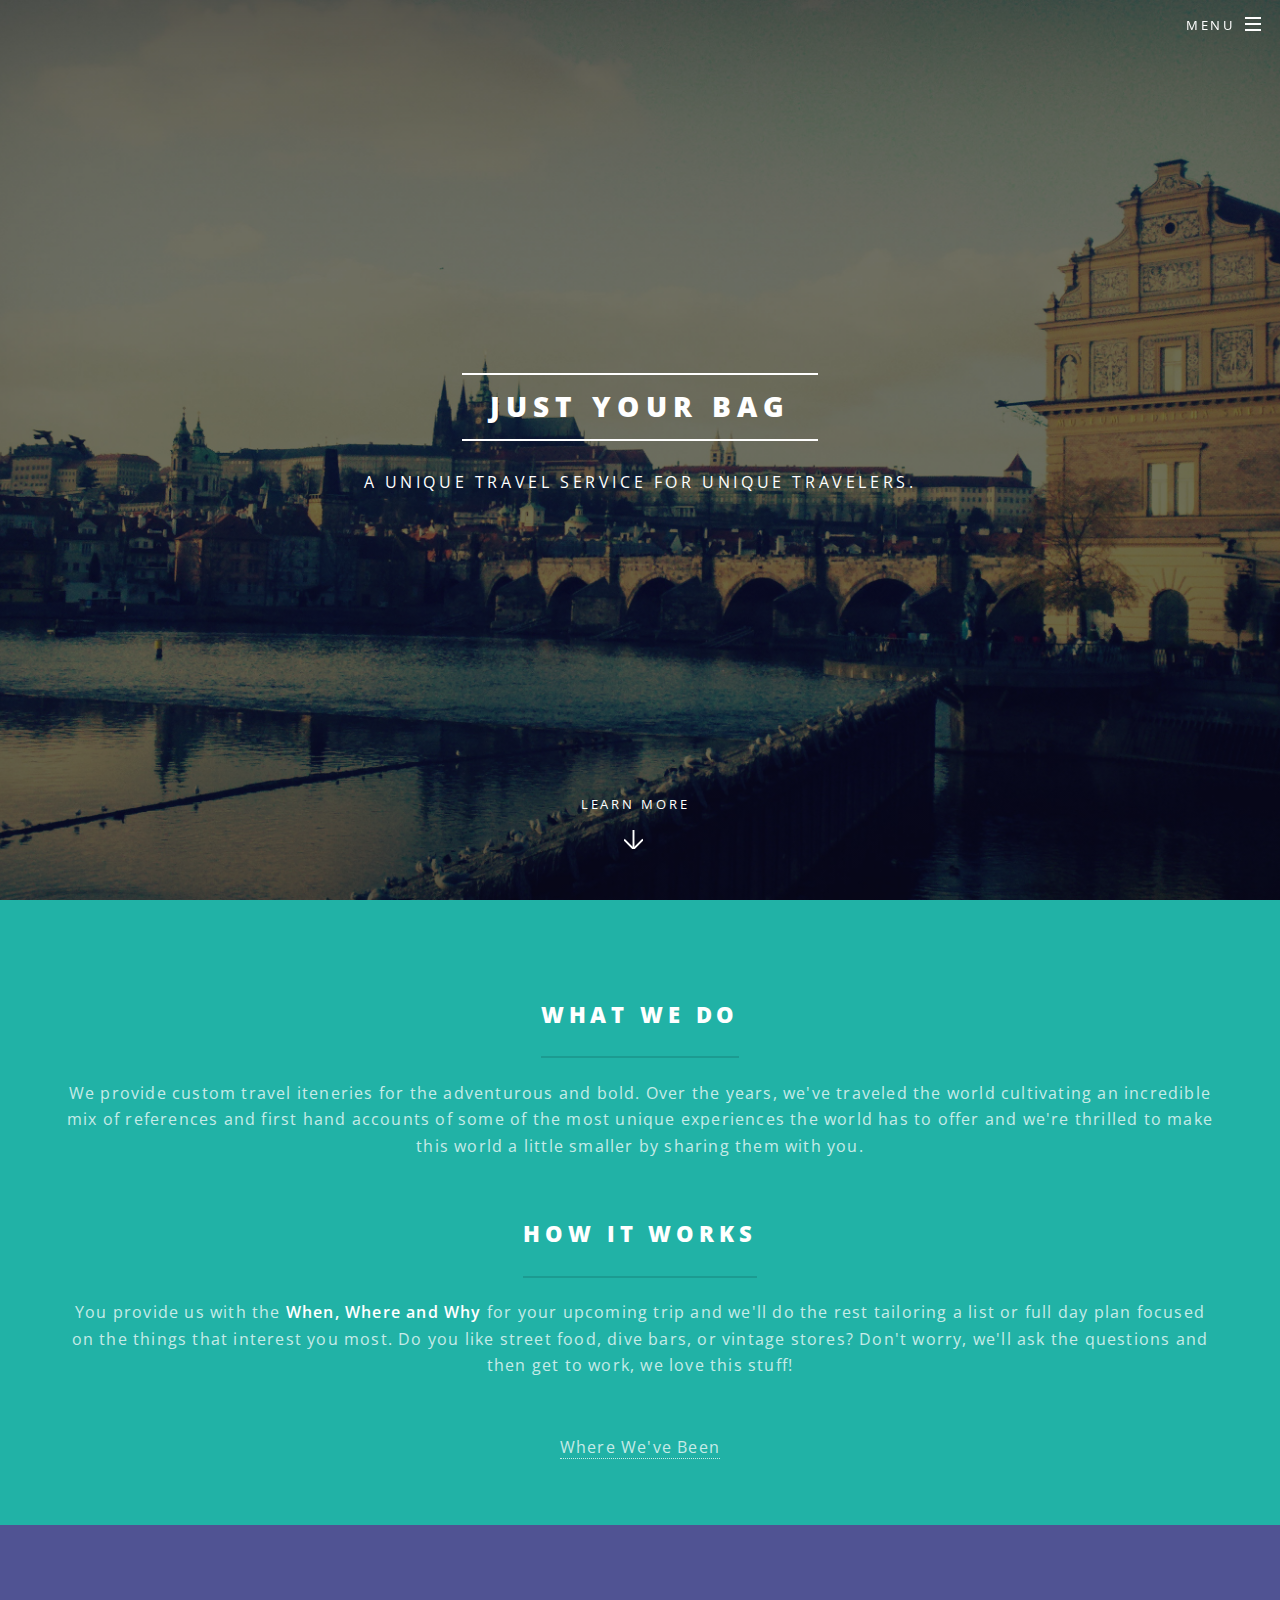
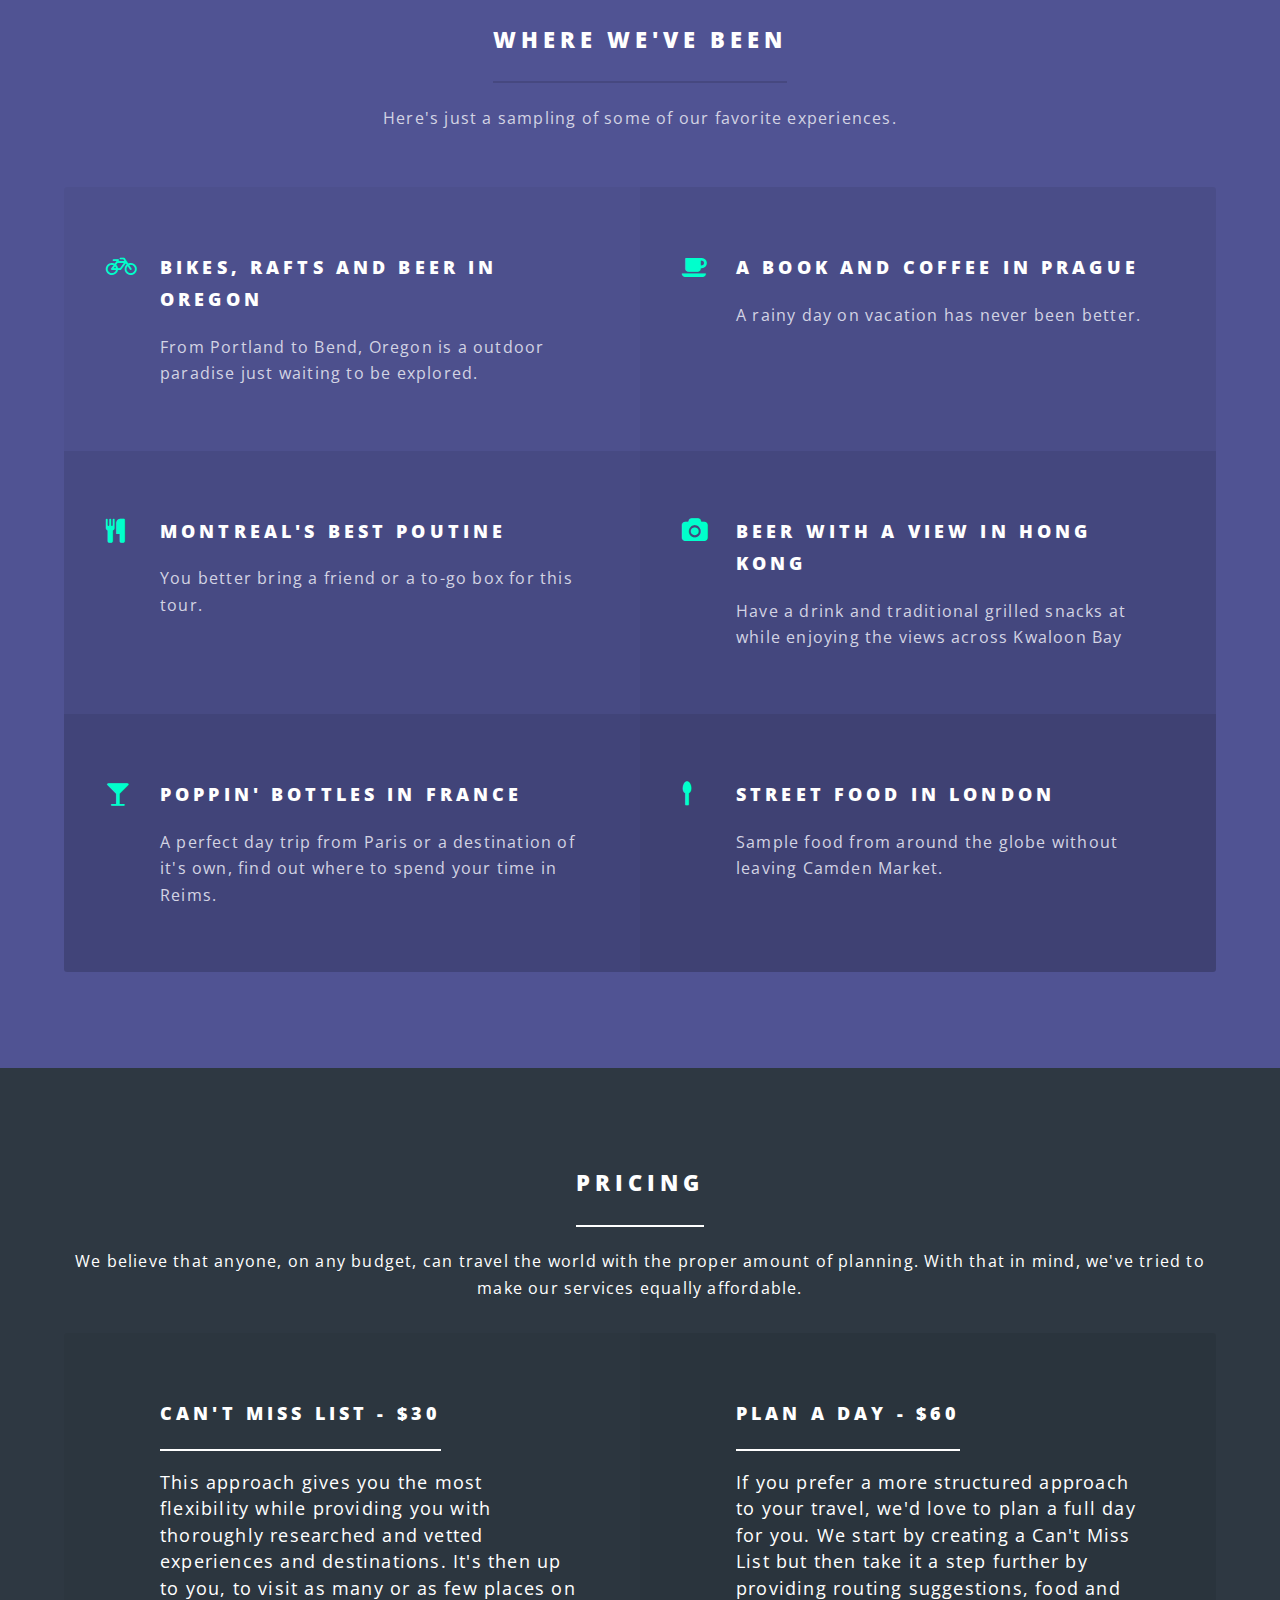
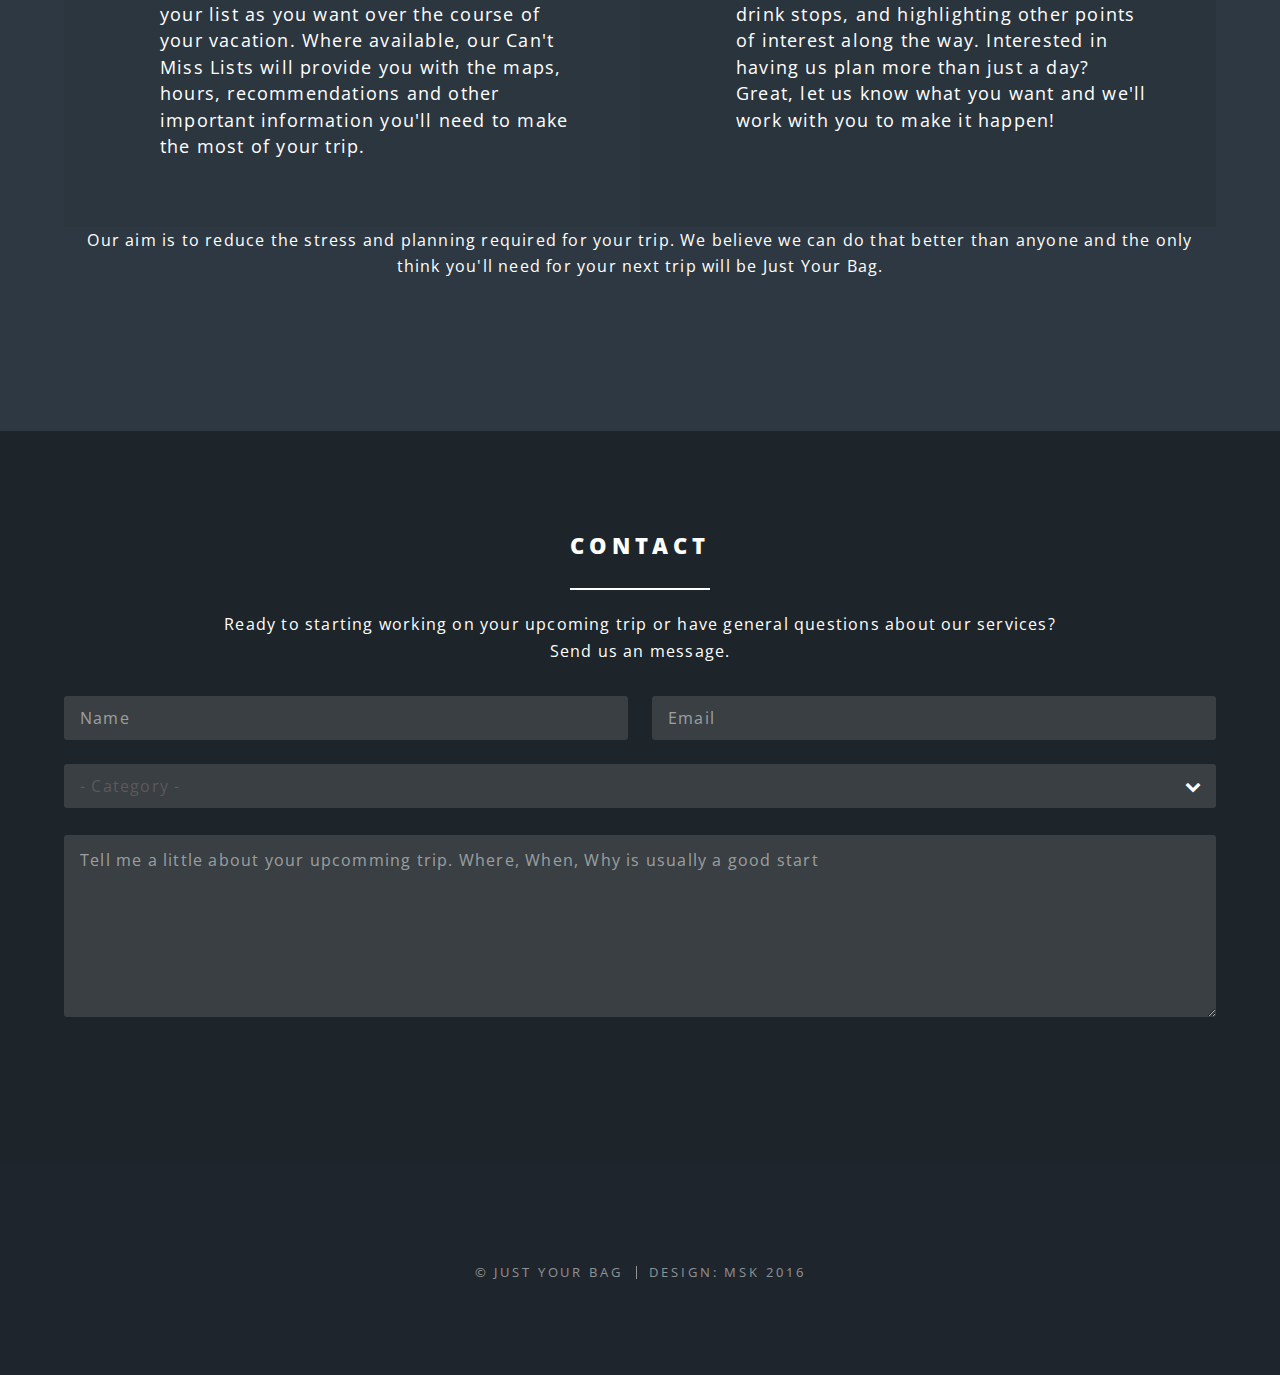
==== commit 3bacc514: "updates to footer, removed send button untill set up" ====
--- a/index.html
+++ b/index.html
@@ -32,7 +32,7 @@
 											<li><a href="#one">What We Do</a></li>
 											<li><a href="#two">Where We've Been</a></li>
 											<li><a href="#contact">Contact</a></li>
-											<li><a href="#faqs">Questions</a></li>
+											<li><a href="#faq">Questions</a></li>
 
 										</ul>
 									</div>
@@ -170,8 +170,8 @@
 											<br>
 											<div class="12u$">
 												<ul class="actions">
-													<li><input type="submit" value="Send Message" class="special" /></li>
-													<li><input type="reset" value="Reset" /></li>
+													<!-- <li><input type="submit" value="Send Message" class="special" /></li>
+													<li><input type="reset" value="Reset" /></li> -->
 												</ul>
 											</div>
 										</div>
@@ -181,15 +181,15 @@
 					</section>				
 					<footer id="footer">
 						</div>
-						<ul class="icons">
+					<!-- 	<ul class="icons">
 							<li><a href="#" class="icon fa-twitter"><span class="label">Twitter</span></a></li>
 							<li><a href="#" class="icon fa-facebook"><span class="label">Facebook</span></a></li>
 							<li><a href="#" class="icon fa-instagram"><span class="label">Instagram</span></a></li>
 							<li><a href="#" class="icon fa-dribbble"><span class="label">Dribbble</span></a></li>
 							<li><a href="#" class="icon fa-envelope-o"><span class="label">Email</span></a></li>
-						</ul>
+						</ul> -->
 						<ul class="copyright">
-							<li>&copy; Untitled</li><li>Design: <a href="http://html5up.net">HTML5 UP</a></li>
+							<li>&copy; Just Your Bag</li><li>Design: MSK 2016</li>
 						</ul>
 					</footer>
 
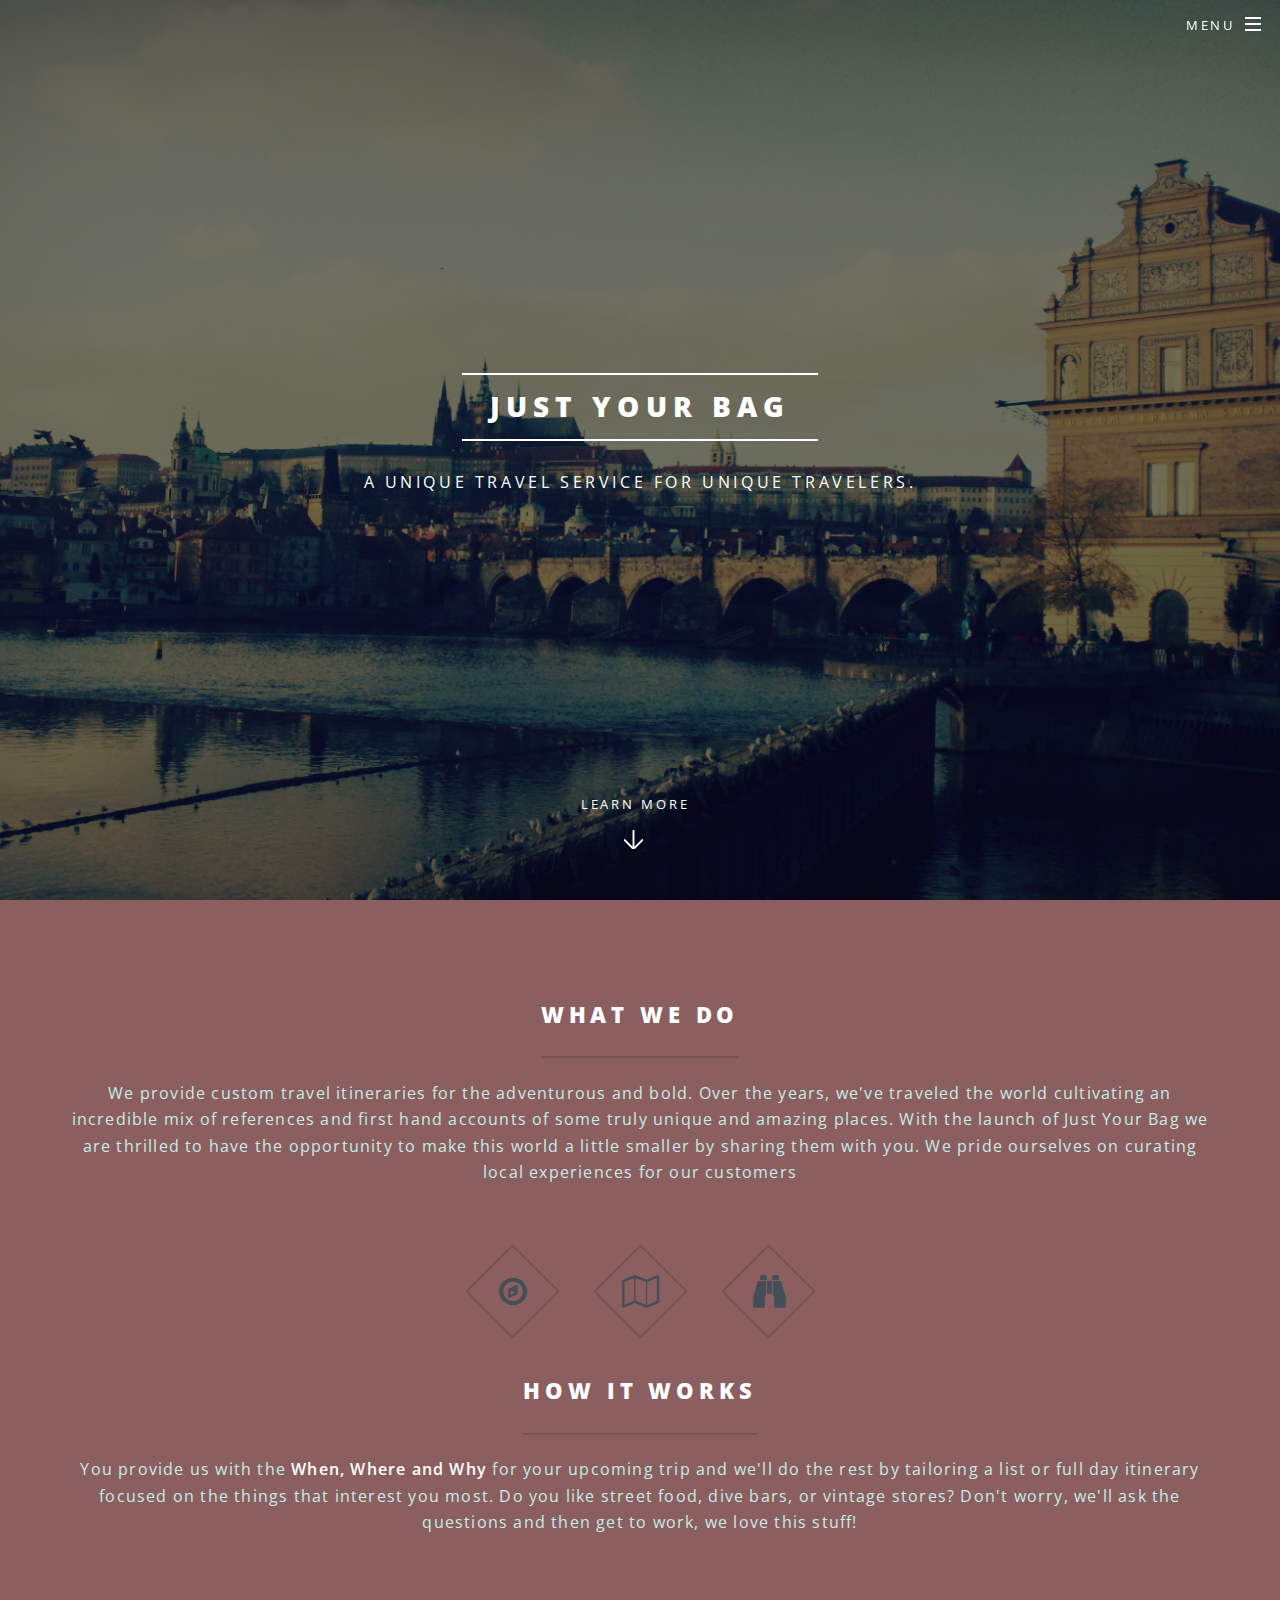
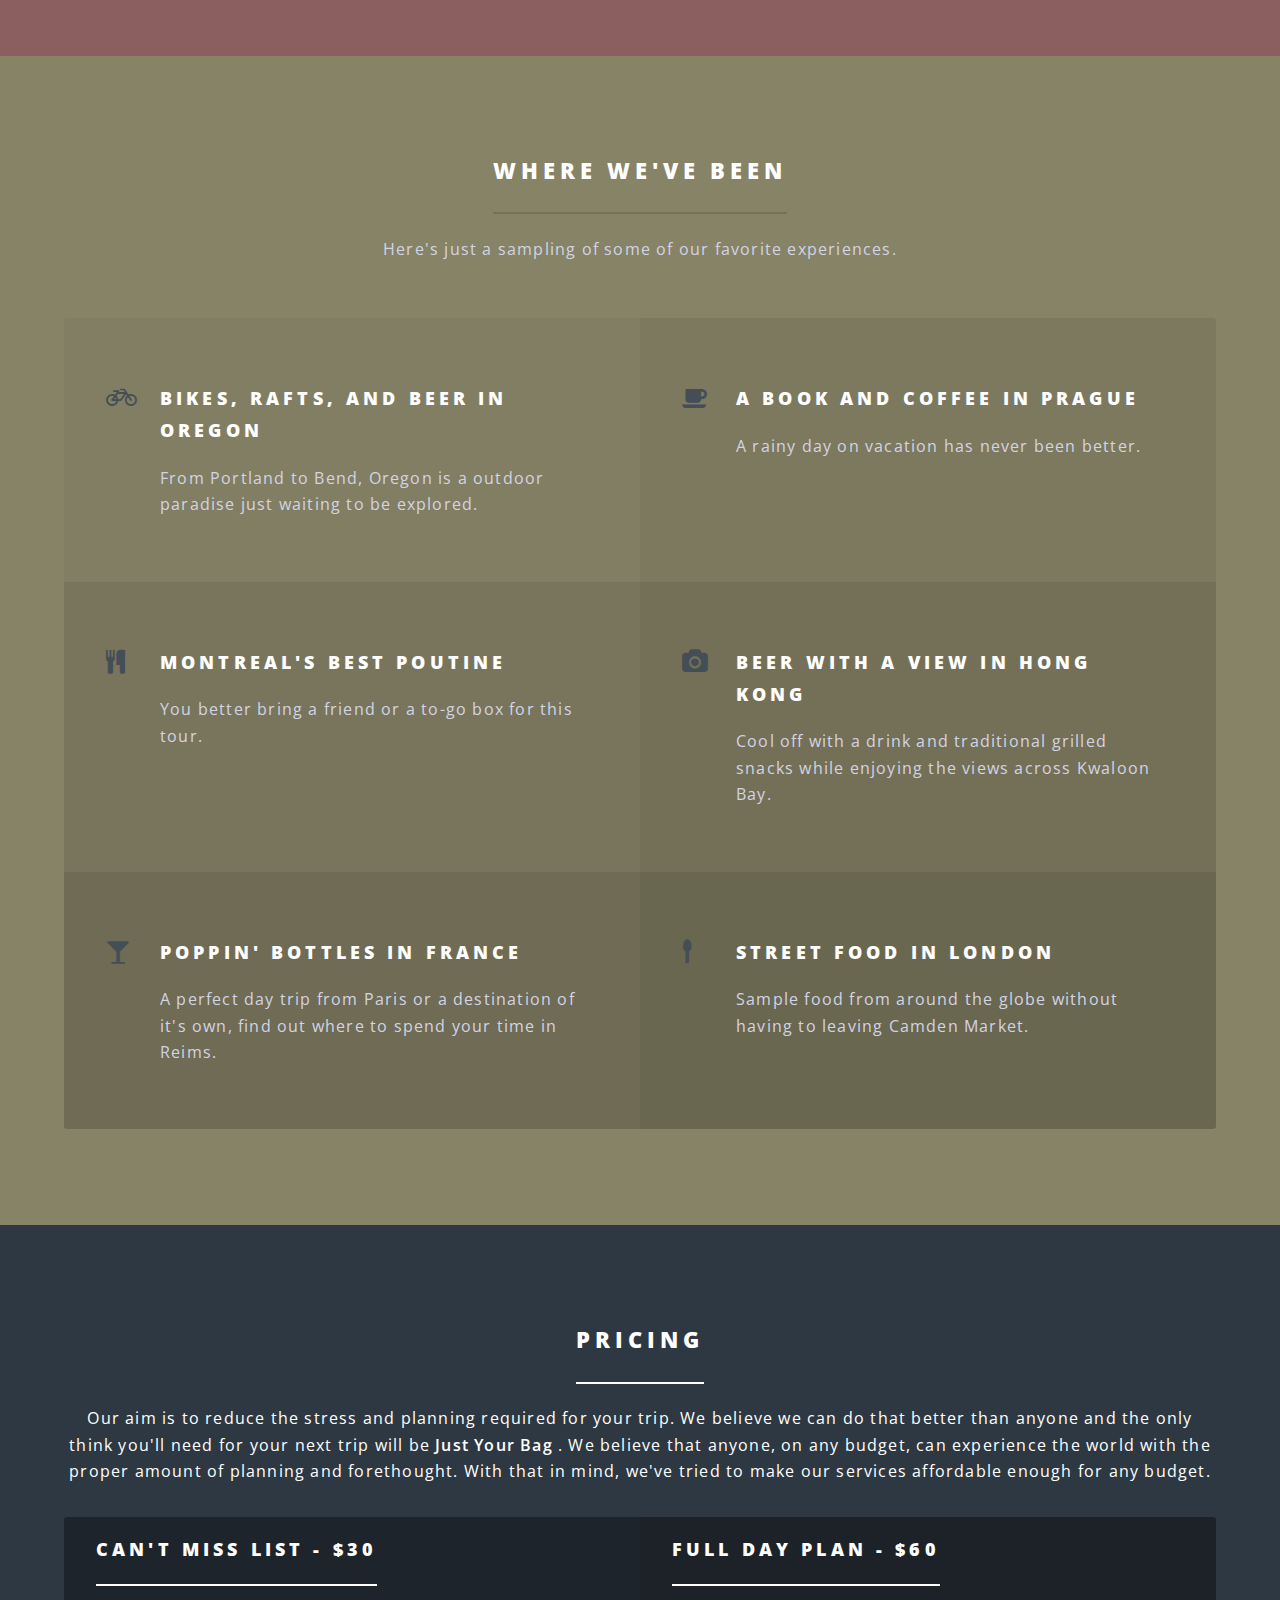
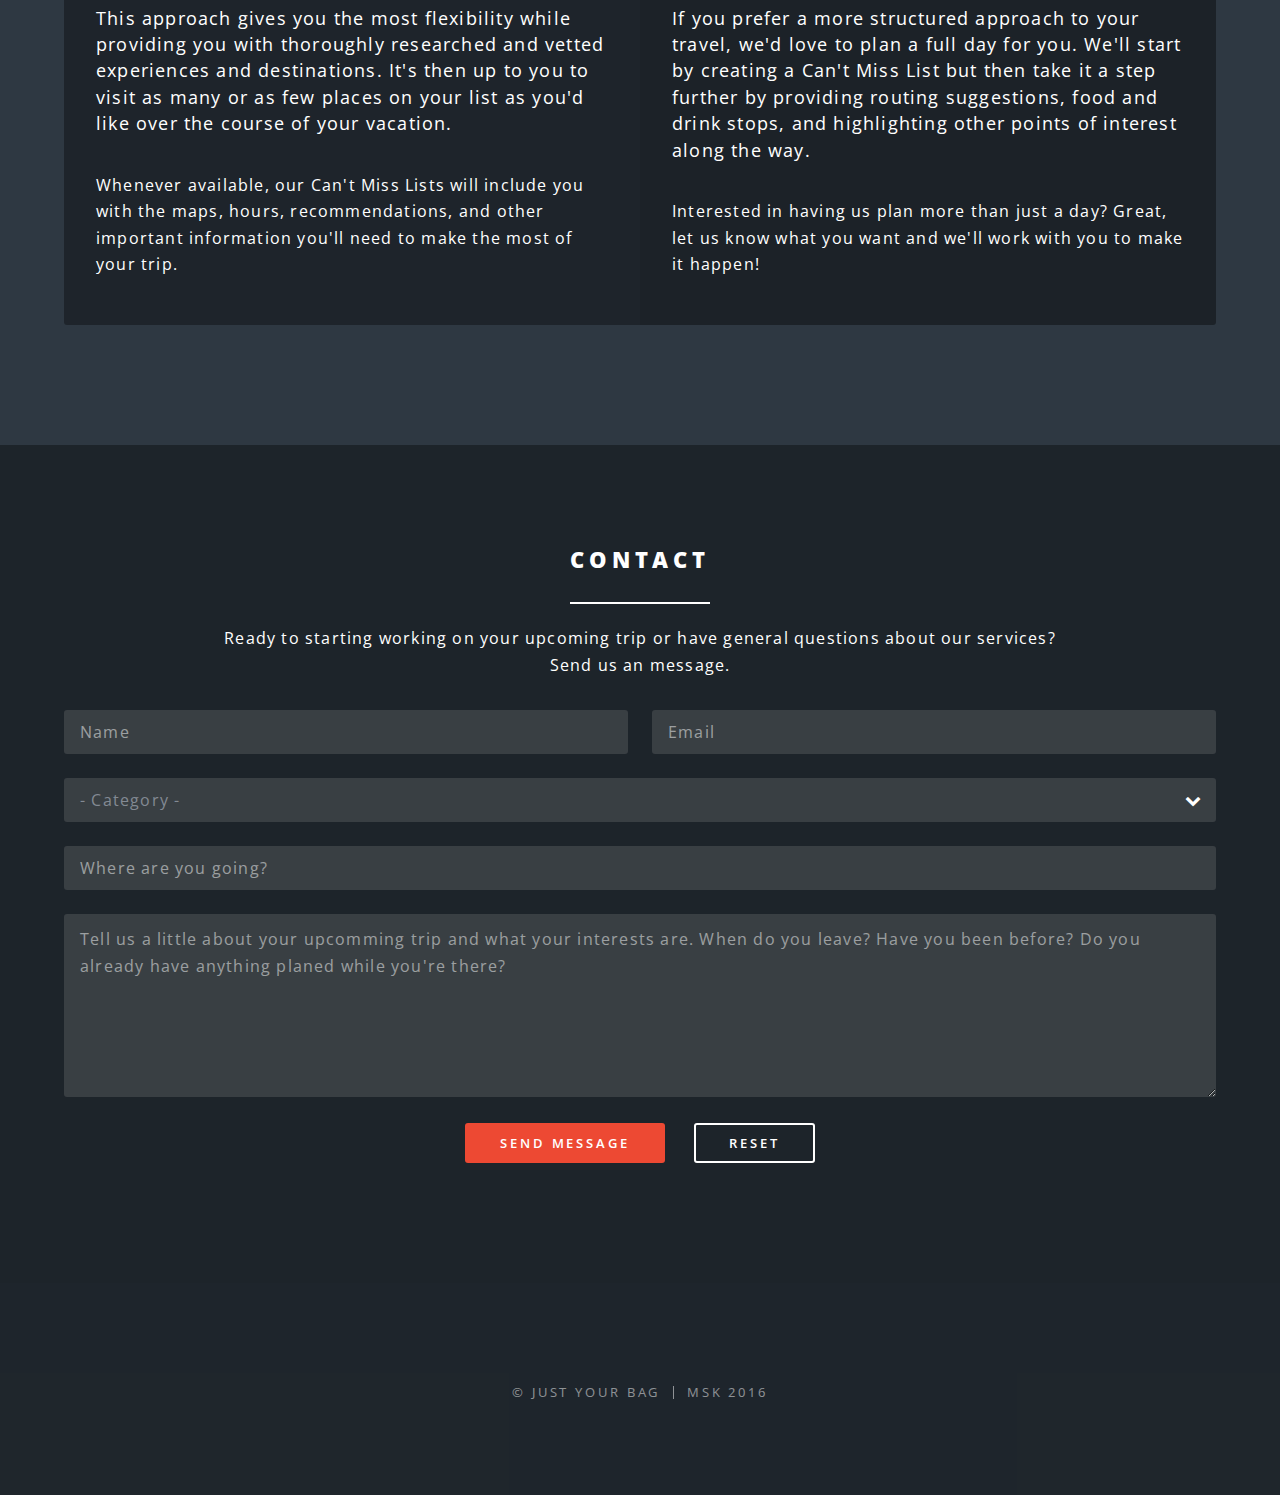
==== commit de4e4632: "fixed form and added about section" ====
--- a/index.html
+++ b/index.html
@@ -1,12 +1,9 @@
 <!DOCTYPE HTML>
-<!--
-	Spectral by HTML5 UP
-	html5up.net | @ajlkn
-	Free for personal and commercial use under the CCA 3.0 license (html5up.net/license)
--->
+
 <html>
 	<head>
 		<title>Just Your Bag</title>
+		<meta name="description" content="A travel service specializing in delivering uniqe experienes to unique people."/>
 		<meta charset="utf-8" />
 		<meta name="viewport" content="width=device-width, initial-scale=1" />
 		<!--[if lte IE 8]><script src="assets/js/ie/html5shiv.js"></script><![endif]-->
@@ -32,8 +29,7 @@
 											<li><a href="#one">What We Do</a></li>
 											<li><a href="#two">Where We've Been</a></li>
 											<li><a href="#contact">Contact</a></li>
-											<li><a href="#faq">Questions</a></li>
-
+											<li><a href="about.html">About</a></li>
 										</ul>
 									</div>
 								</li>
@@ -56,21 +52,21 @@
 						<div class="inner">
 							<header class="major">
 								<h2>What We Do</h2>
-								<p>We provide custom travel iteneries for the adventurous and bold. Over the years, we've traveled the world cultivating an incredible mix of references and first hand accounts of some of the most unique experiences the world has to offer and we're thrilled to make this world a little smaller by sharing them with you.</p>
+								<p>We provide custom travel itineraries for the adventurous and bold. Over the years, we've traveled the world cultivating an incredible mix of references and first hand accounts of some truly unique and amazing places. With the launch of Just Your Bag we are thrilled to have the opportunity to make this world a little smaller by sharing them with you. We pride ourselves on curating local experiences for our customers </p>
 
 							</header>
-							<!-- <ul class="icons major">
+							<ul class="icons major">
 								<li><span class="icon fa-compass major style1"><span class="label"></li>
 								<li><span class="icon fa-map-o major style2"><span class="label"></li>
 								<li><span class="icon fa-binoculars major style3"><span class="label"></li>
-							</ul> -->
+							</ul>
 							<header class="major">
 								<h2>How it Works</h2>
-								<p>You provide us with the <b>When, Where and Why</b> for your upcoming trip and we'll do the rest tailoring a list or full day plan focused on the things that interest you most. Do you like street food, dive bars, or vintage stores? Don't worry, we'll ask the questions and then get to work, we love this stuff!
+								<p>You provide us with the <b>When, Where and Why</b> for your upcoming trip and we'll do the rest by tailoring a list or full day itinerary focused on the things that interest you most. Do you like street food, dive bars, or vintage stores? Don't worry, we'll ask the questions and then get to work, we love this stuff!
 								</p>		
 							</header>
 						</div>
-						<a href="#two" class="more scrolly">Where We've Been</a>
+						<!-- <a href="#two" class="more scrolly">Where We've Been</a> -->
 					</section>
 
 				<!-- two -->
@@ -83,7 +79,7 @@
 							<ul class="features">
 								
 								<li class="icon fa-bicycle">
-									<h3>Bikes, Rafts and Beer in Oregon </h3>
+									<h3>Bikes, Rafts, and Beer in Oregon </h3>
 									<p>From Portland to Bend, Oregon is a outdoor paradise just waiting to be explored. </p>
 								</li>
 								<li class="icon fa-coffee">
@@ -96,7 +92,7 @@
 								</li>
 								<li class="icon fa-camera">
 									<h3>Beer with a View in Hong Kong</h3>
-									<p>Have a drink and traditional grilled snacks at while enjoying the views across Kwaloon Bay  </p>
+									<p>Cool off with a drink and traditional grilled snacks while enjoying the views across Kwaloon Bay.  </p>
 								</li>
 								<li class="icon fa-glass">
 									<h3>Poppin' Bottles in France</h3>
@@ -104,7 +100,7 @@
 								</li>
 								<li class="icon fa-spoon">
 									<h3>Street Food in London</h3>
-									<p>Sample food from around the globe without leaving Camden Market.</p>
+									<p>Sample food from around the globe without having to leaving Camden Market.</p>
 								</li>
 								
 								
@@ -117,21 +113,20 @@
 						<div class="inner">
 							<header class="major">
 								<h2>Pricing</h2>
-								<p>We believe that anyone, on any budget, can travel the world with the proper amount of planning. With that in mind, we've tried to make our services equally affordable.</p>
-
-								<ul class="features">
+								<p>Our aim is to reduce the stress and planning required for your trip. We believe we can do that better than anyone and the only think you'll need for your next trip will be <b>Just Your Bag </b>. We believe that anyone, on any budget, can experience the world with the proper amount of planning and forethought. With that in mind, we've tried to make our services affordable enough for any budget.</p>
+
+								<ul class="products">
 								
 								<li>
 									<h3>Can't Miss List - $30 </h3>
-									<p>This approach gives you the most flexibility while providing you with thoroughly researched and vetted experiences and destinations. It's then up to you, to visit as many or as few places on your list as you want over the course of your vacation. Where available, our Can't Miss Lists will provide you with the maps, hours, recommendations and other important information you'll need to make the most of your trip.</p>
+									<p>This approach gives you the most flexibility while providing you with thoroughly researched and vetted experiences and destinations. It's then up to you to visit as many or as few places on your list as you'd like over the course of your vacation.</p>
+									<p>Whenever available, our Can't Miss Lists will include you with the maps, hours, recommendations, and other important information you'll need to make the most of your trip.</p>
 								</li>
 								<li>
-									<h3>Plan a Day - $60 </h3>
-									<p>If you prefer a more structured approach to your travel, we'd love to plan a full day for you. We start by creating a Can't Miss List but then take it a step further by providing routing suggestions, food and drink stops, and highlighting other points of interest along the way. Interested in having us plan more than just a day? Great, let us know what you want and we'll work with you to make it happen! </p>
-								</li>
-
-								<p>Our aim is to reduce the stress and planning required for your trip. We believe we can do that better than anyone and the only think you'll need for your next trip will be Just Your Bag. </p>
-
+									<h3>Full Day Plan - $60 </h3>
+									<p>If you prefer a more structured approach to your travel, we'd love to plan a full day for you. We'll start by creating a Can't Miss List but then take it a step further by providing routing suggestions, food and drink stops, and highlighting other points of interest along the way.</p>
+									<p>Interested in having us plan more than just a day? Great, let us know what you want and we'll work with you to make it happen! </p>
+								</li>
 						</div>
 					</section>
 
@@ -142,13 +137,14 @@
 									<p>Ready to starting working on your upcoming trip or have general questions about our services? 
 										<br>
 									Send us an message. </p>
-									<form method="post" action="#">
+									<form method="post" action="https://formspree.io/matthewskory@gmail.com">
+									<input type="hidden" name="_subject" value="New Travel Request!" />
 										<div class="row uniform">
 											<div class="6u 12u$(xsmall)">
-												<input type="text" name="demo-name" id="demo-name" value="" placeholder="Name" required/>
+												<input type="text" name="name" id="name" value="" placeholder="Name" required/>
 											</div>
 											<div class="6u$ 12u$(xsmall)">
-												<input type="email" name="demo-email" id="demo-email" value="" placeholder="Email" required />
+												<input type="email" name="email" id="email" value="" placeholder="Email" required />
 											</div>
 											<div class="12u$">
 												<div id="categories" class="select-wrapper">
@@ -160,18 +156,20 @@
 														<option value="1">Other (please clarify in your message)</option>
 													</select>
 												</div>
-											</div>
-																					
-											</div>
+											</div>										
+											<div class="12u$">
+												<input type="text" name="destination" id="destination" value="" placeholder="Where are you going?" required />
+											</div>
+											<div class="12u$">
+												<textarea name="message" id="message" placeholder="Tell us a little about your upcomming trip and what your interests are. When do you leave? Have you been before? Do you already have anything planed while you're there?" rows="6" required></textarea>
+											</div>
+											</div>
+											<input type="text" name="_gotcha" style="display:none" />
 											<br>
 											<div class="12u$">
-												<textarea name="demo-message" id="demo-message" placeholder="Tell me a little about your upcomming trip. Where, When, Why is usually a good start" rows="6" required></textarea>
-											</div>
-											<br>
-											<div class="12u$">
 												<ul class="actions">
-													<!-- <li><input type="submit" value="Send Message" class="special" /></li>
-													<li><input type="reset" value="Reset" /></li> -->
+													<li><input type="submit" value="Send Message" class="special" /></li>
+													<li><input type="reset" value="Reset" /></li>
 												</ul>
 											</div>
 										</div>
@@ -189,7 +187,7 @@
 							<li><a href="#" class="icon fa-envelope-o"><span class="label">Email</span></a></li>
 						</ul> -->
 						<ul class="copyright">
-							<li>&copy; Just Your Bag</li><li>Design: MSK 2016</li>
+							<li>&copy; Just Your Bag</li><li>MSK 2016</li>
 						</ul>
 					</footer>
 
--- a/assets/css/main.css
+++ b/assets/css/main.css
@@ -1,5 +1,9 @@
 @import url(font-awesome.min.css);
 @import url("http://fonts.googleapis.com/css?family=Open+Sans:400,400italic,600,600italic,800,800italic");
+
+/*original colors*/
+/*icons 00ffcc
+#two bg 21b2a6*/
 
 /*
 	Spectral by HTML5 UP
@@ -1700,7 +1704,7 @@
 		input[type="email"]:focus,
 		select:focus,
 		textarea:focus {
-			box-shadow: 0 0 0 2px #21b2a6;
+			box-shadow: 0 0 0 2px #8b5f5f;
 		}
 
 	.select-wrapper {
@@ -1811,7 +1815,7 @@
 
 		input[type="checkbox"]:focus + label:before,
 		input[type="radio"]:focus + label:before {
-			box-shadow: 0 0 0 2px #21b2a6;
+			box-shadow: 0 0 0 2px #8b5f5f;
 		}
 
 	input[type="checkbox"] + label:before {
@@ -1922,15 +1926,15 @@
 			}
 
 		.icon.style1 {
-			color: #00ffcc;
+			color: #444e57;
 		}
 
 		.icon.style2 {
-			color: #00f0ff;
+			color: #444e57;
 		}
 
 		.icon.style3 {
-			color: #76ddff;
+			color: #444e57;
 		}
 
 /* Image */
@@ -2428,7 +2432,7 @@
 
 			.features li:before {
 				display: block;
-				color: #00ffcc;
+				color: #444e57;
 				position: absolute;
 				left: 1.75em;
 				top: 2.75em;
@@ -2477,6 +2481,114 @@
 				}
 
 					.features li:first-child {
+						border-top: 0;
+					}
+
+			}
+
+/* products */
+
+	.products {
+		display: -moz-flex;
+		display: -webkit-flex;
+		display: -ms-flex;
+		display: flex;
+		-moz-flex-wrap: wrap;
+		-webkit-flex-wrap: wrap;
+		-ms-flex-wrap: wrap;
+		flex-wrap: wrap;
+		-moz-justify-content: center;
+		-webkit-justify-content: center;
+		-ms-justify-content: center;
+		justify-content: center;
+		list-style: none;
+		padding: 0;
+		width: 100%;
+
+
+	}
+		
+		.products h3{
+			text-align: center !important;
+		}
+		.products li {
+			padding: 1em 2em 1em 2em ;
+			display: block;
+			position: relative;
+			text-align: left;
+			width: 50%;
+			border: 5 5 5 5
+		}
+
+			.products li:nth-child(1) {
+				background-color: rgba(0, 0, 0, 0.35);
+			}
+
+			.products li:nth-child(2) {
+				background-color: rgba(0, 0, 0, 0.39);
+			}
+
+			.products li:nth-child(3) {
+				background-color: rgba(0, 0, 0, 0.105);
+			}
+
+			.products li:nth-child(4) {
+				background-color: rgba(0, 0, 0, 0.14);
+			}
+
+			
+
+			.products li:before {
+				display: block;
+				color: #31383e;
+				position: absolute;
+				left: 1.75em;
+				top: 2.75em;
+				font-size: 1.5em;
+			}
+
+			.products li:nth-child(1) {
+				border-top-left-radius: 3px;
+			}
+
+			.products li:nth-child(2) {
+				border-top-right-radius: 3px;
+			}
+
+			.products li:nth-last-child(1) {
+				border-bottom-right-radius: 3px;
+			}
+
+			.products li:nth-last-child(2) {
+				border-bottom-left-radius: 3px;
+			}
+
+			@media screen and (max-width: 980px) {
+
+				.products li {
+					padding: 1em 1em 1em 1em ;
+					text-align: center;
+				}
+
+					.products li:before {
+						left: 0;
+						margin: 0 0 1em 0;
+						position: relative;
+						top: 0;
+					}
+
+			}
+
+			@media screen and (max-width: 736px) {
+
+				.products li {
+					padding: 1em 0 1em 0 ;
+					background-color: transparent !important;
+					border-top: solid 2px #fff;
+					width: 100%;
+				}
+
+					.products li:first-child {
 						border-top: 0;
 					}
 
@@ -2641,7 +2753,7 @@
 		}
 
 		.wrapper.style1 {
-			background-color: #21b2a6;
+			background-color: #8b5f5f;
 			color: #c7ebe8;
 		}
 
@@ -2799,7 +2911,7 @@
 		}
 
 		.wrapper.style3 {
-			background-color: #505393;
+			background-color: #878367;
 			color: #d3d4e4;
 		}
 
@@ -2864,7 +2976,7 @@
 			.wrapper.style3 input[type="checkbox"]:checked + label:before,
 			.wrapper.style3 input[type="radio"]:checked + label:before {
 				background: #ffffff;
-				color: #505393;
+				color: #878367;
 			}
 
 			.wrapper.style3 ::-webkit-input-placeholder {
@@ -3160,7 +3272,7 @@
 		-ms-transition: -ms-transform 0.5s ease;
 		transition: transform 0.5s ease;
 		-webkit-overflow-scrolling: touch;
-		background: #21b2a6;
+		background: #8b5f5f;
 		color: #ffffff;
 		height: 100%;
 		max-width: 80%;
@@ -3817,5 +3929,5 @@
 	background-color: #1d242a;
 }
 #categories{
-	color: #5D5959;
-}+	color: #838A93;
+}
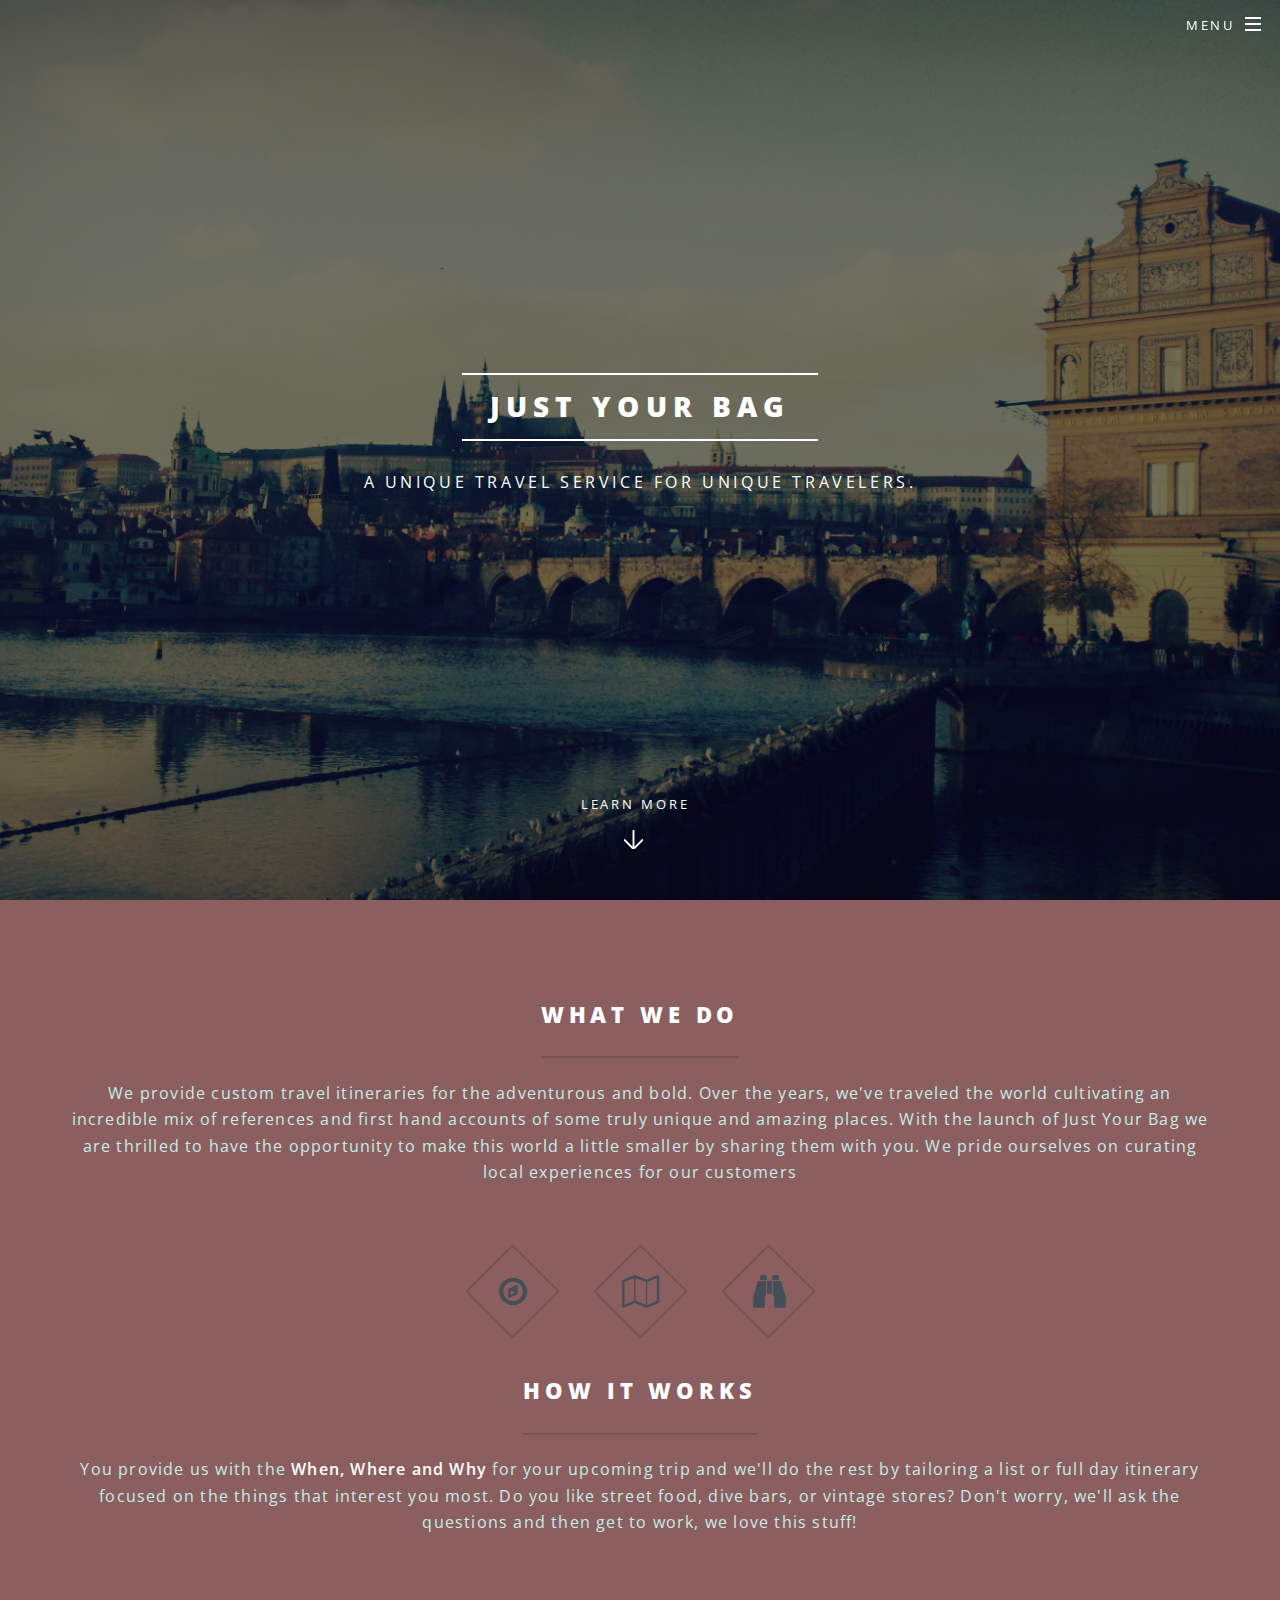
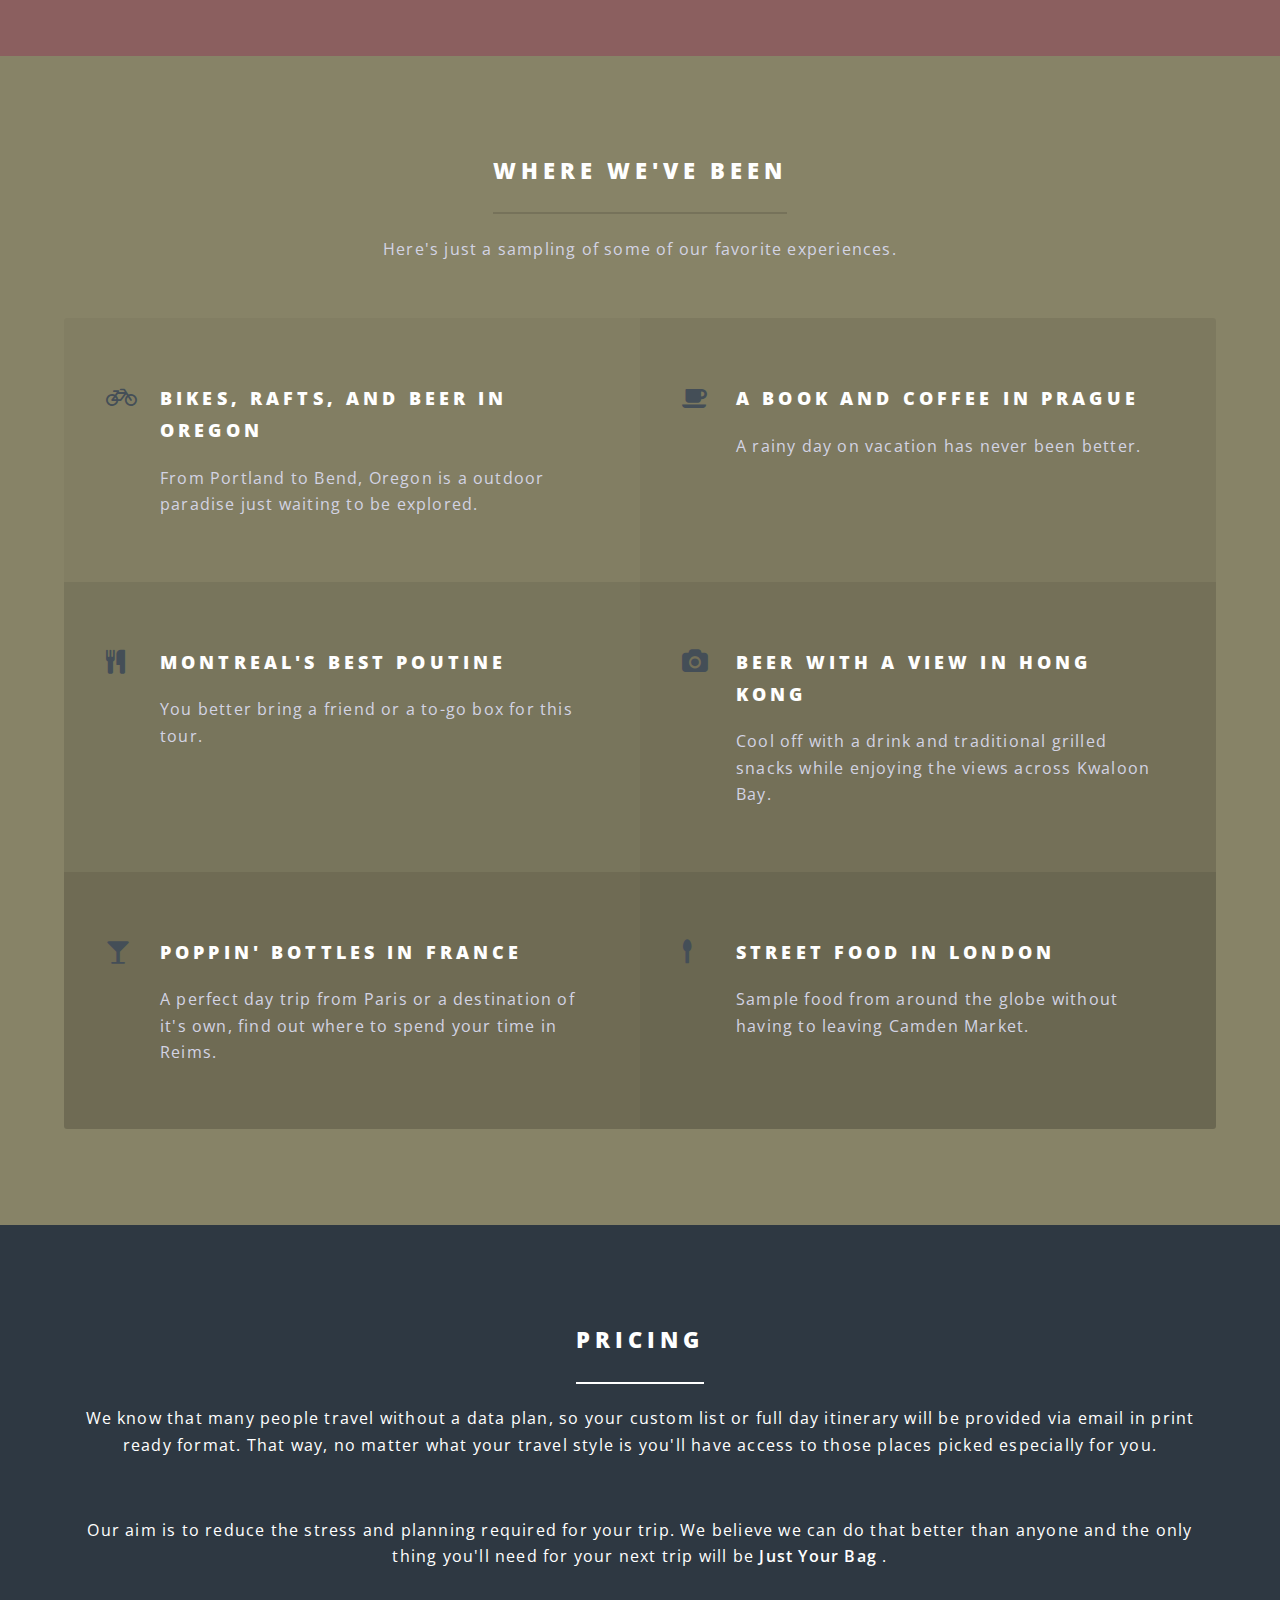
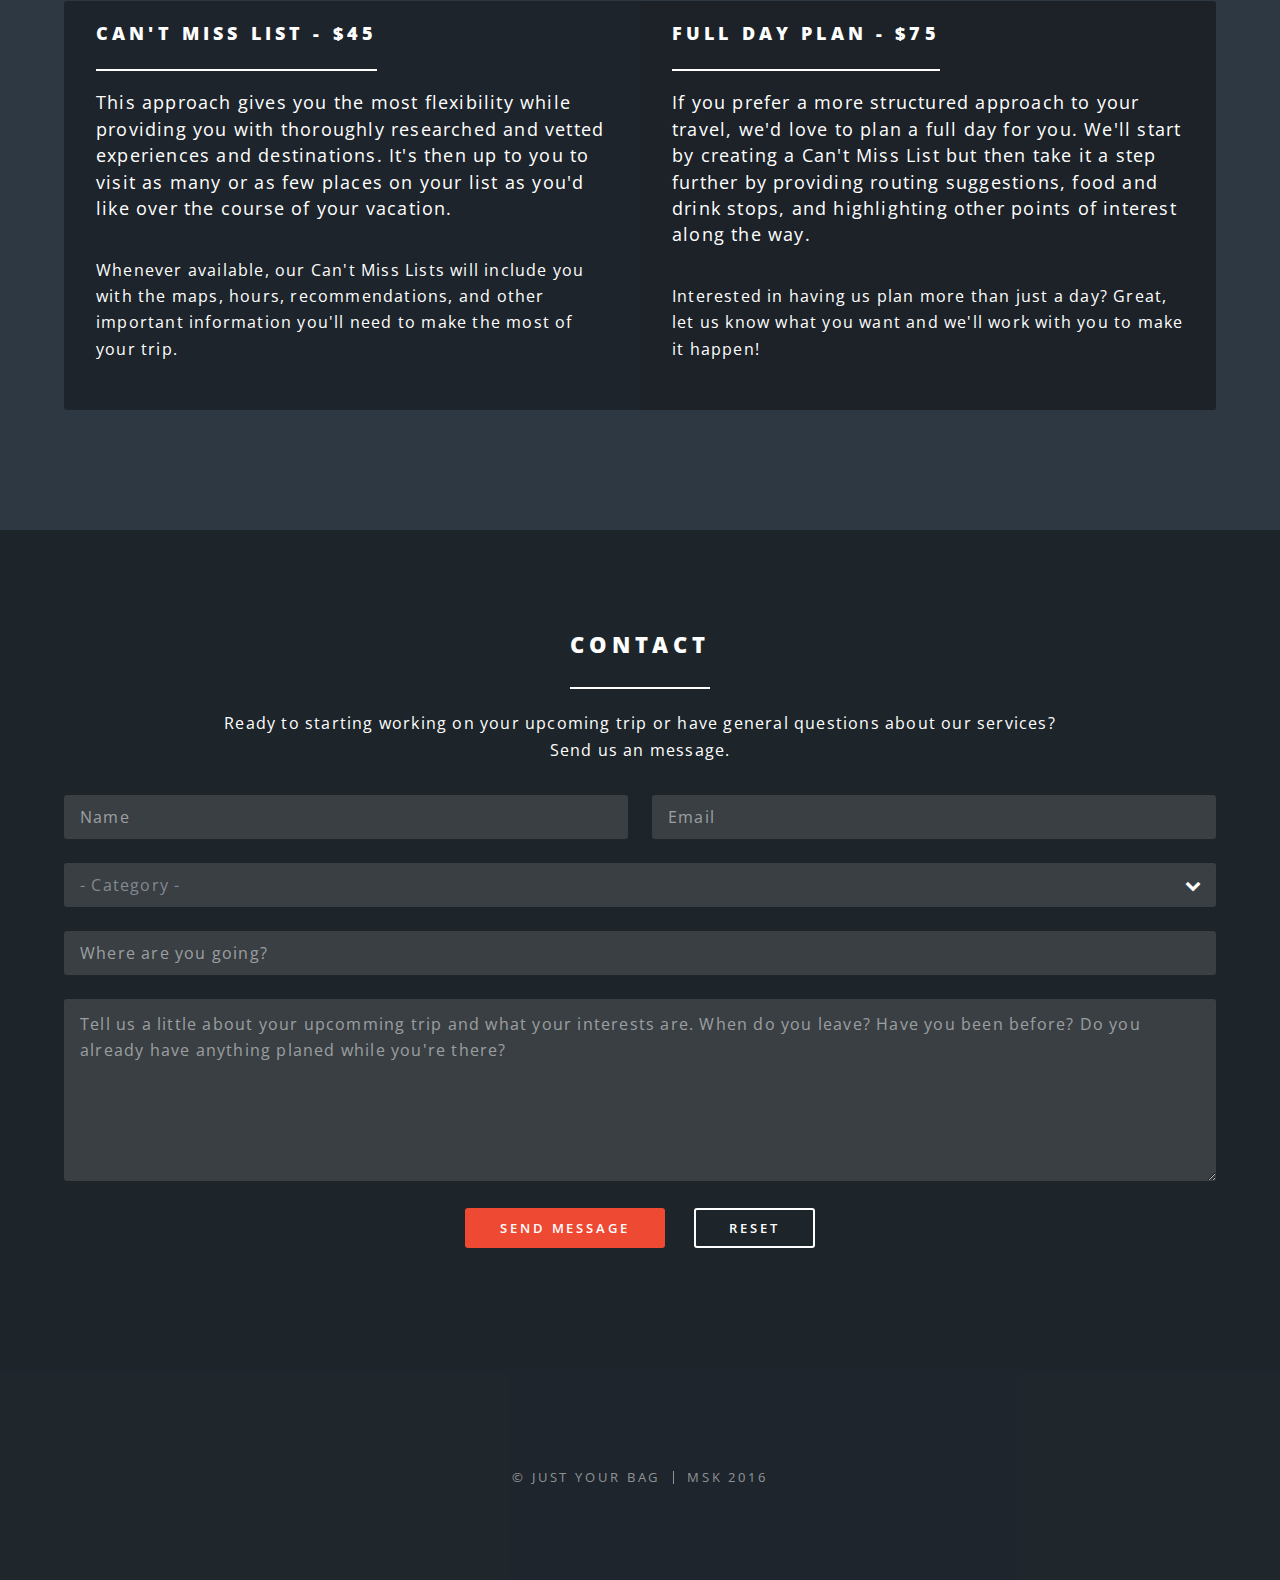
==== commit 97aecaad: "fixed type in product section" ====
--- a/index.html
+++ b/index.html
@@ -113,17 +113,20 @@
 						<div class="inner">
 							<header class="major">
 								<h2>Pricing</h2>
-								<p>Our aim is to reduce the stress and planning required for your trip. We believe we can do that better than anyone and the only think you'll need for your next trip will be <b>Just Your Bag </b>. We believe that anyone, on any budget, can experience the world with the proper amount of planning and forethought. With that in mind, we've tried to make our services affordable enough for any budget.</p>
+								
+								<p>We know that many people travel without a data plan, so your custom list or full day itinerary will be provided via email in print ready format. That way, no matter what your travel style is you'll have access to those places picked especially for you. </p>
+								<br>
+								<p>Our aim is to reduce the stress and planning required for your trip. We believe we can do that better than anyone and the only thing you'll need for your next trip will be <b>Just Your Bag </b>.</p>
 
 								<ul class="products">
 								
 								<li>
-									<h3>Can't Miss List - $30 </h3>
+									<h3>Can't Miss List - $45 </h3>
 									<p>This approach gives you the most flexibility while providing you with thoroughly researched and vetted experiences and destinations. It's then up to you to visit as many or as few places on your list as you'd like over the course of your vacation.</p>
 									<p>Whenever available, our Can't Miss Lists will include you with the maps, hours, recommendations, and other important information you'll need to make the most of your trip.</p>
 								</li>
 								<li>
-									<h3>Full Day Plan - $60 </h3>
+									<h3>Full Day Plan - $75 </h3>
 									<p>If you prefer a more structured approach to your travel, we'd love to plan a full day for you. We'll start by creating a Can't Miss List but then take it a step further by providing routing suggestions, food and drink stops, and highlighting other points of interest along the way.</p>
 									<p>Interested in having us plan more than just a day? Great, let us know what you want and we'll work with you to make it happen! </p>
 								</li>
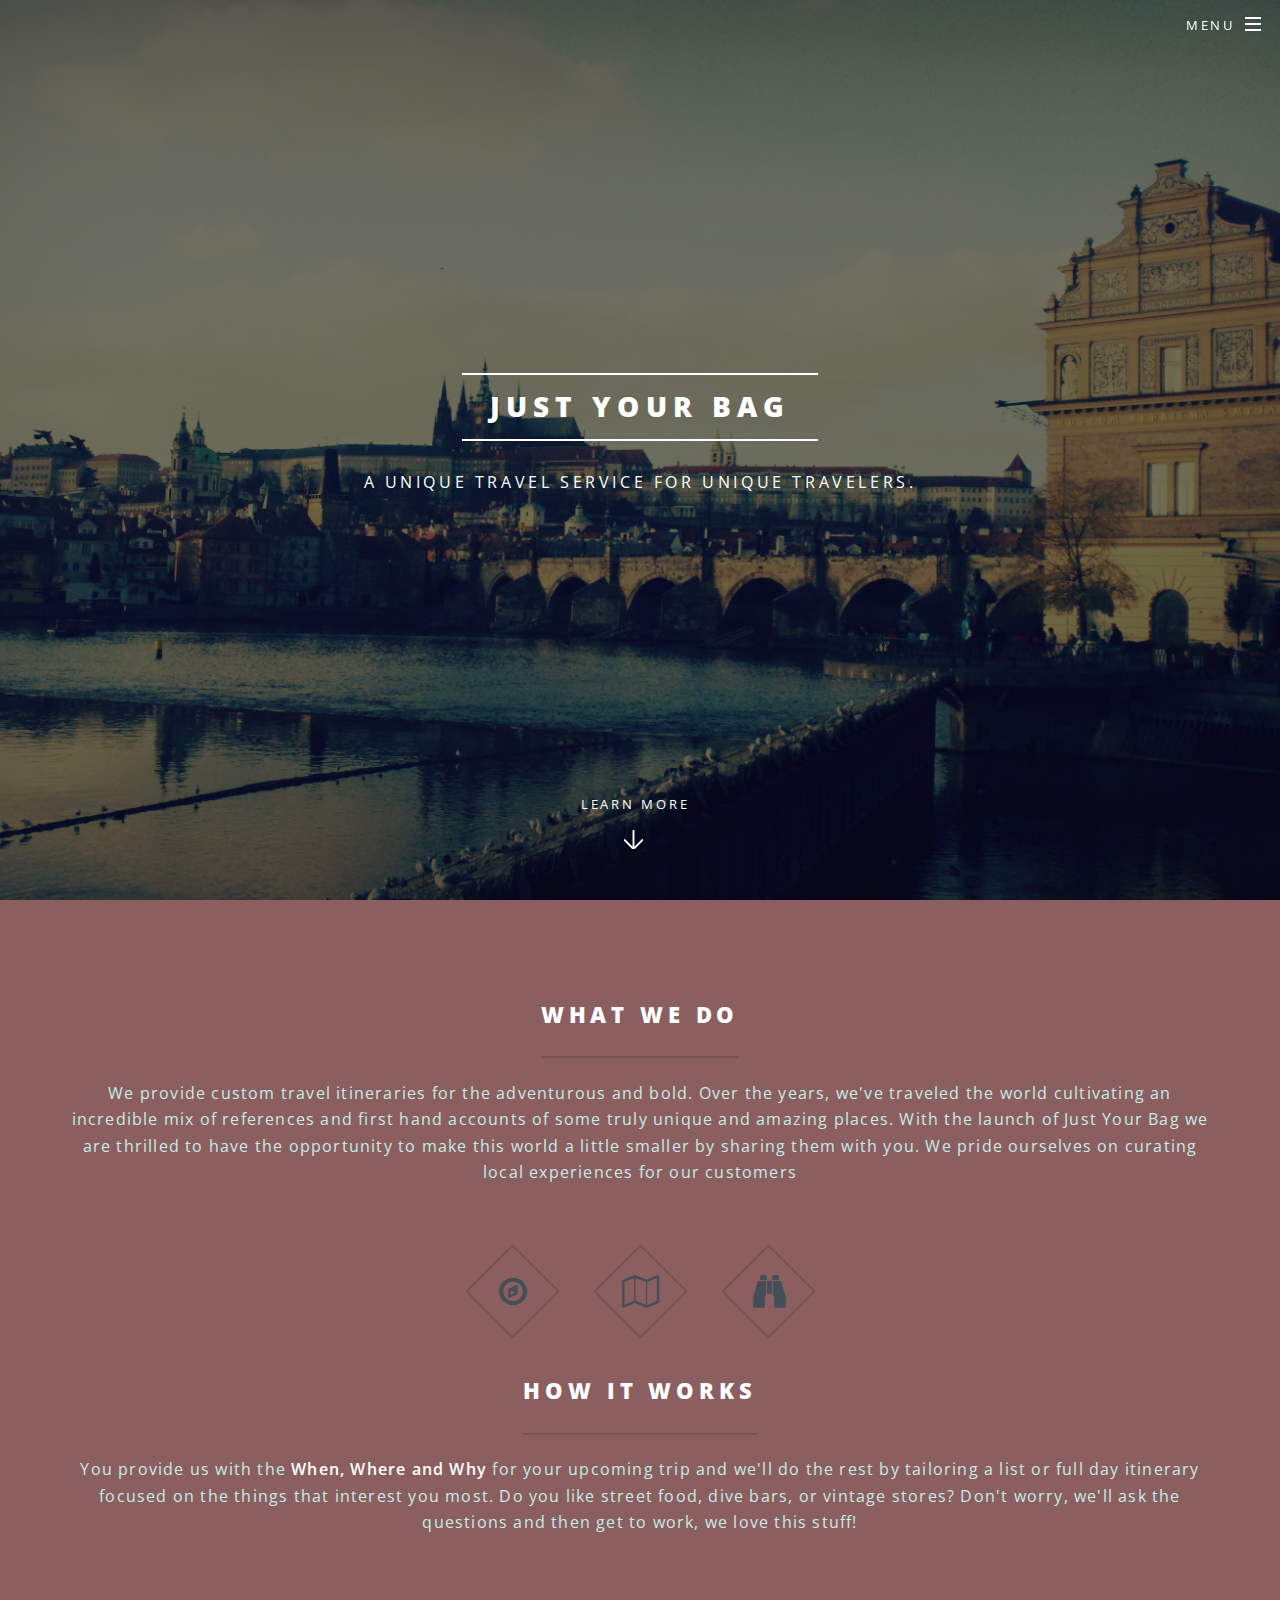
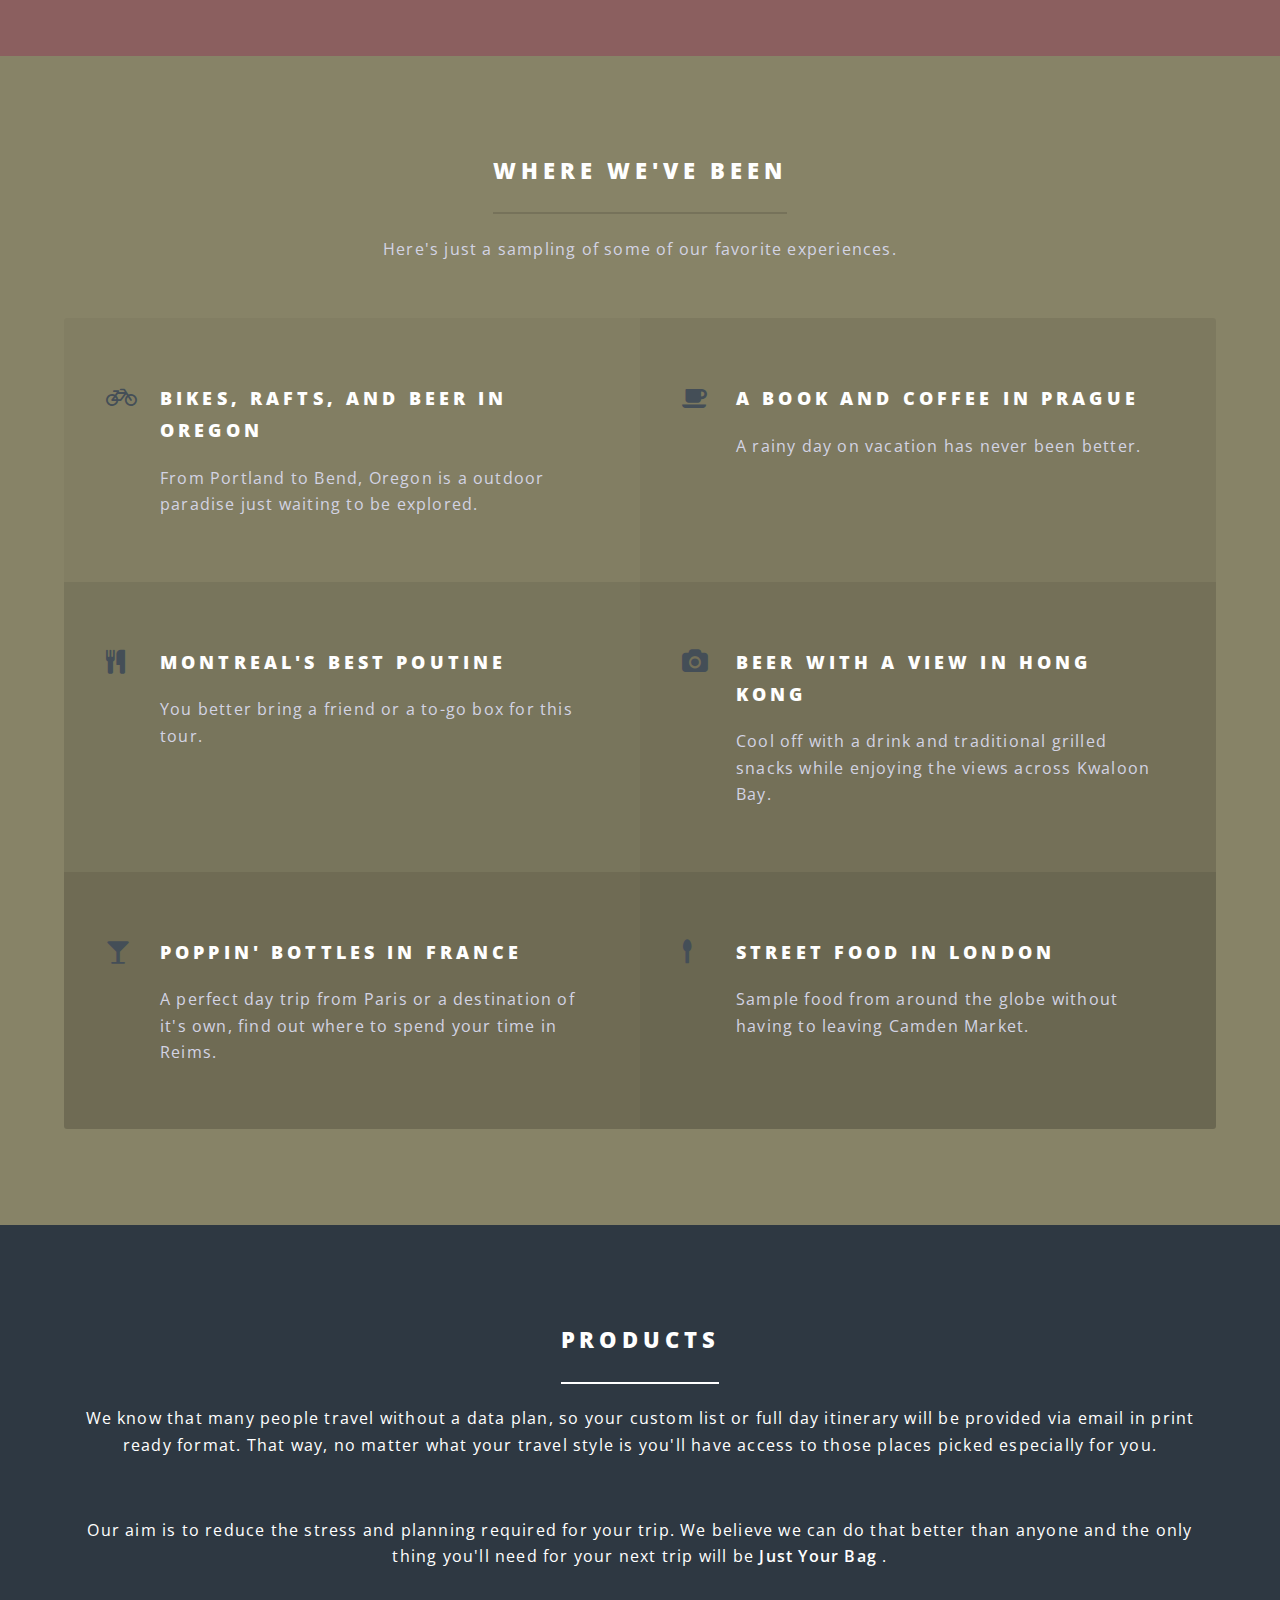
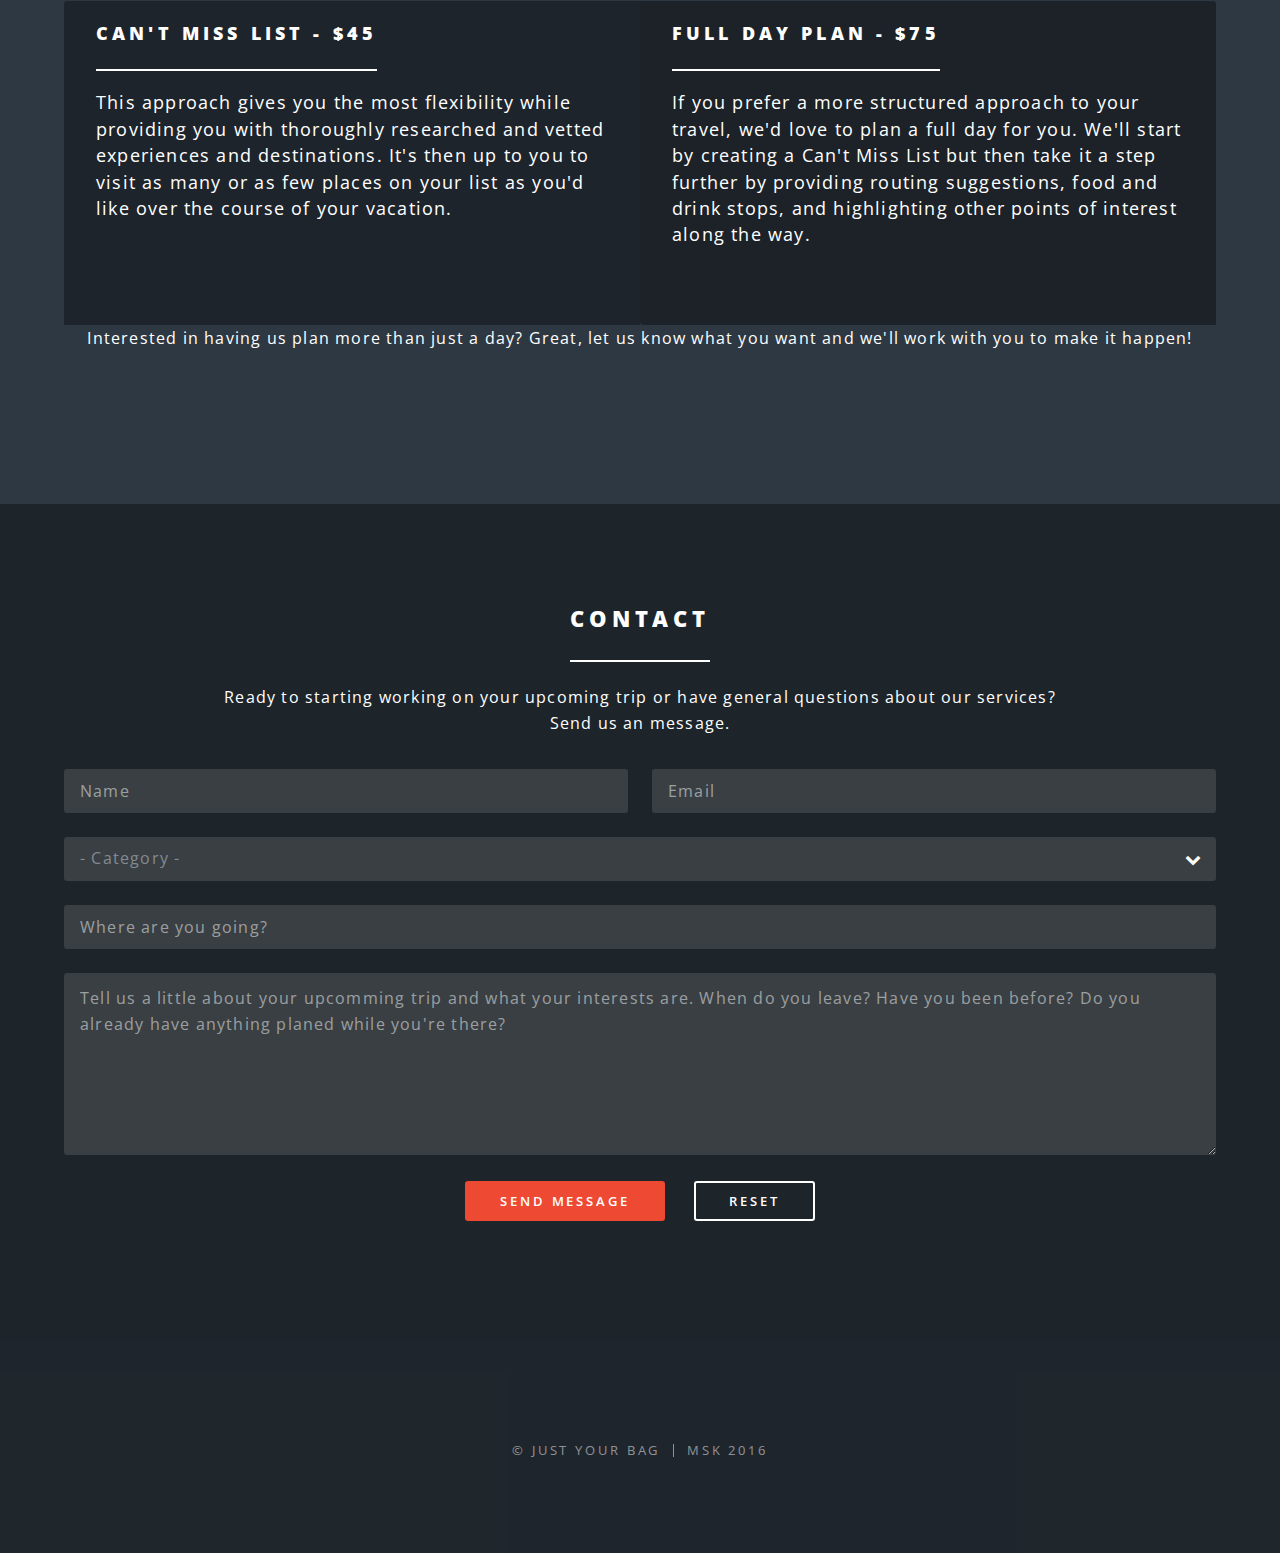
==== commit d586bc0a: "fixed type in product section" ====
--- a/index.html
+++ b/index.html
@@ -28,6 +28,7 @@
 											<li><a href="index.html">Home</a></li>
 											<li><a href="#one">What We Do</a></li>
 											<li><a href="#two">Where We've Been</a></li>
+											<li><a href="#products">Products</a></li>
 											<li><a href="#contact">Contact</a></li>
 											<li><a href="about.html">About</a></li>
 										</ul>
@@ -109,12 +110,12 @@
 					</section>
 
 				<!-- Three -->
-					<section id="two" class="wrapper style4 special pricing">
-						<div class="inner">
-							<header class="major">
-								<h2>Pricing</h2>
-								
-								<p>We know that many people travel without a data plan, so your custom list or full day itinerary will be provided via email in print ready format. That way, no matter what your travel style is you'll have access to those places picked especially for you. </p>
+					<section id="products" class="wrapper style4 special pricing">
+						<div class="inner">
+							<header class="major">
+								<h2>Products</h2>
+								
+								<p>We know that many people travel without a data plan, so your custom list or full day itinerary will be provided via email in print ready format. That way, no matter what your travel style is you'll have access to those places picked especially for you.</p>
 								<br>
 								<p>Our aim is to reduce the stress and planning required for your trip. We believe we can do that better than anyone and the only thing you'll need for your next trip will be <b>Just Your Bag </b>.</p>
 
@@ -123,13 +124,15 @@
 								<li>
 									<h3>Can't Miss List - $45 </h3>
 									<p>This approach gives you the most flexibility while providing you with thoroughly researched and vetted experiences and destinations. It's then up to you to visit as many or as few places on your list as you'd like over the course of your vacation.</p>
-									<p>Whenever available, our Can't Miss Lists will include you with the maps, hours, recommendations, and other important information you'll need to make the most of your trip.</p>
+									
 								</li>
 								<li>
 									<h3>Full Day Plan - $75 </h3>
 									<p>If you prefer a more structured approach to your travel, we'd love to plan a full day for you. We'll start by creating a Can't Miss List but then take it a step further by providing routing suggestions, food and drink stops, and highlighting other points of interest along the way.</p>
-									<p>Interested in having us plan more than just a day? Great, let us know what you want and we'll work with you to make it happen! </p>
-								</li>
+									<br>
+									
+								</li>
+								<p>Interested in having us plan more than just a day? Great, let us know what you want and we'll work with you to make it happen! </p>
 						</div>
 					</section>
 
